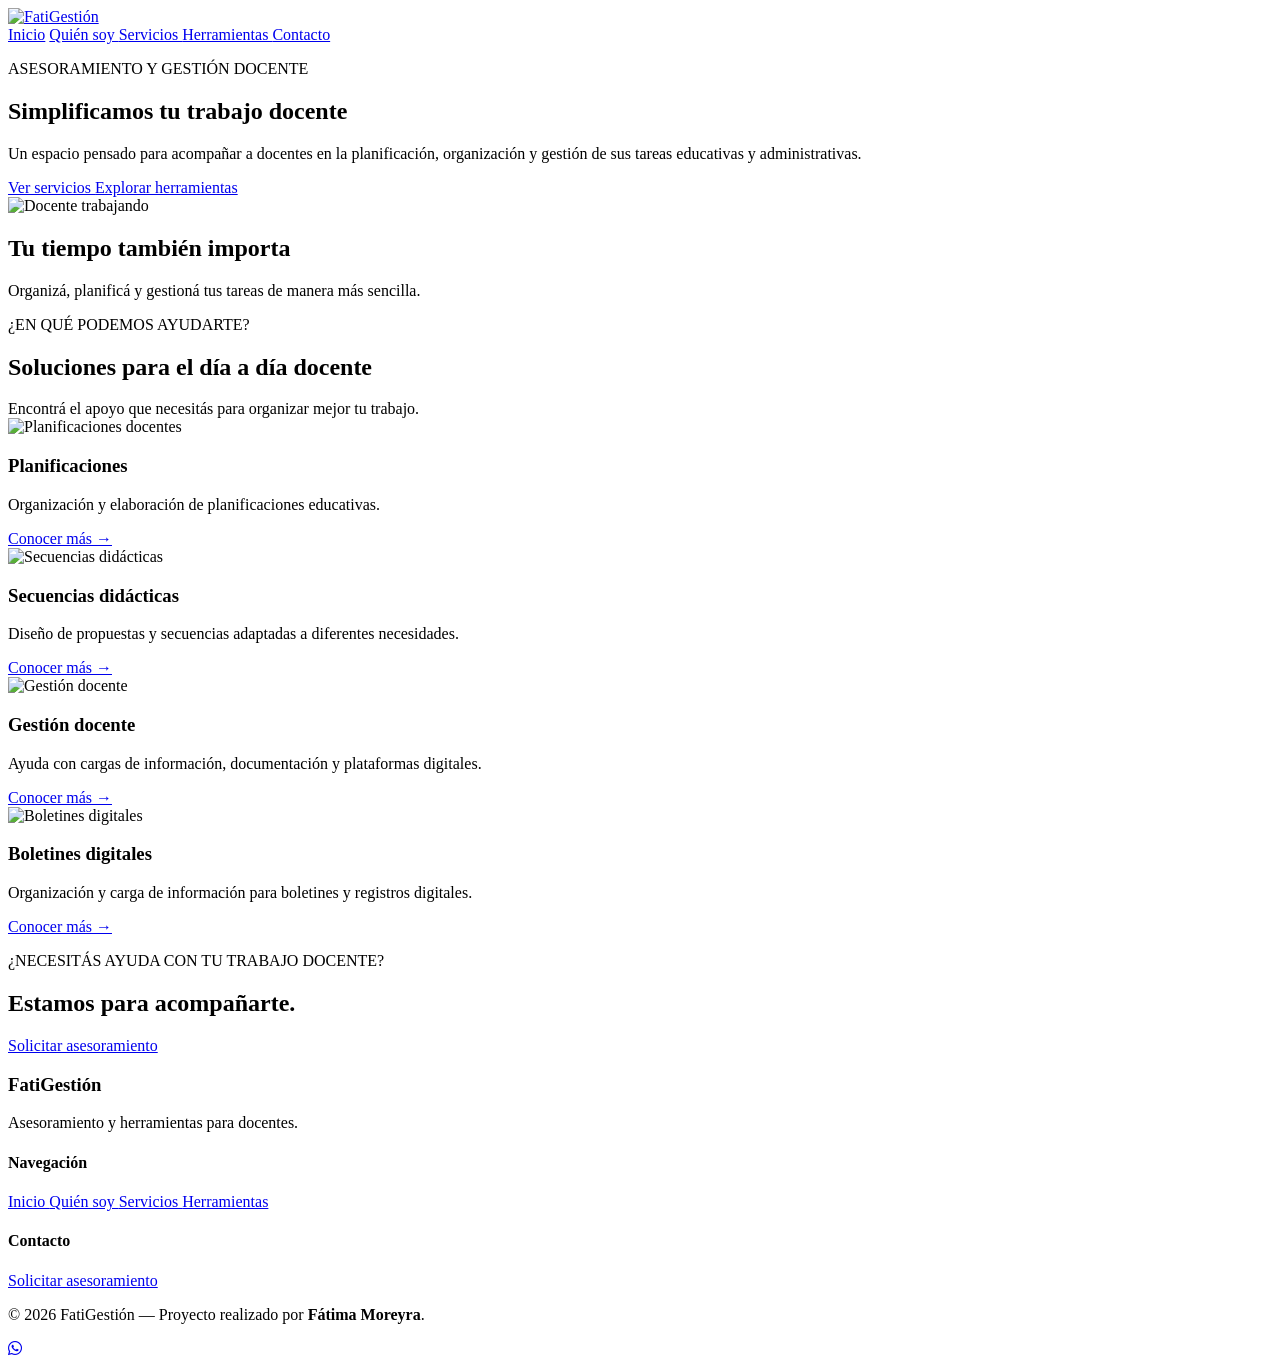
==== index.html @ 21bfbb88 "Update and rename Fatima Moreyra/index.html to index.html" ====
<!DOCTYPE html>
<html lang="es">

<head>
    <meta charset="UTF-8">
    <meta name="viewport" content="width=device-width, initial-scale=1.0">

    <title>FatiGestión | Asesoramiento para Docentes</title>

    <meta name="description"
        content="FatiGestión brinda asesoramiento y herramientas para facilitar la planificación y gestión del trabajo docente.">

    <link rel="stylesheet" href="vista/estilo/estilo.css">
    <link
    rel="stylesheet"
    href="https://cdnjs.cloudflare.com/ajax/libs/font-awesome/6.5.2/css/all.min.css"
>
</head>

<body>

    <!-- ==================== ENCABEZADO ==================== -->

    <header class="encabezado">

<div class="logo">
    <a href="index.html">
        <img src="VISTA/MULTIMEDIAL/logo.png" alt="FatiGestión">
    </a>
</div>

        <nav class="menu">

            <a href="index.html" class="activo">Inicio</a>

            <a href="VISTA/quien-soy.html">
                Quién soy
            </a>

            <a href="VISTA/servicios.html">
                Servicios
            </a>

            <a href="VISTA/herramientas.html">
                Herramientas
            </a>

            <a href="VISTA/contacto.html">
                Contacto
            </a>

        </nav>

    </header>


    <!-- ==================== CONTENIDO PRINCIPAL ==================== -->

    <main>

        <!-- PRESENTACIÓN -->

        <section class="hero">

            <div class="hero-contenido">

                <p class="subtitulo">
                    ASESORAMIENTO Y GESTIÓN DOCENTE
                </p>

                <h1>
                    Simplificamos tu trabajo
                    <span>docente</span>
                </h1>

                <p class="descripcion">
                    Un espacio pensado para acompañar a docentes
                    en la planificación, organización y gestión
                    de sus tareas educativas y administrativas.
                </p>

                <div class="hero-botones">

                    <a href="VISTA/servicios.html" class="boton principal">
                        Ver servicios
                    </a>

                    <a href="VISTA/herramientas.html" class="boton secundario">
                        Explorar herramientas
                    </a>

                </div>

            </div>


            <div class="hero-imagen">

    <div class="tarjeta-presentacion">

        <div class="imagen-presentacion">
            <img src="VISTA/MULTIMEDIAL/presentacion.png" alt="Docente trabajando">
        </div>

        <h2>
            Tu tiempo también importa
        </h2>

        <p>
            Organizá, planificá y gestioná
            tus tareas de manera más sencilla.
        </p>

    </div>


                </div>

            </div>

        </section>


       <!-- ==================== SERVICIOS DESTACADOS ==================== -->

<section class="servicios-inicio">

    <div class="titulo-seccion">

        <p>¿EN QUÉ PODEMOS AYUDARTE?</p>

        <h2>
            Soluciones para el día a día docente
        </h2>

        <span>
            Encontrá el apoyo que necesitás para
            organizar mejor tu trabajo.
        </span>

    </div>


    <div class="contenedor-tarjetas">


        <!-- ==================== TARJETA 1 ==================== -->

        <article class="tarjeta-servicio">

            <div class="imagen-servicio">
                <img src="vista/multimedial/planificaciones.png"
                     alt="Planificaciones docentes">
            </div>

            <h3>
                Planificaciones
            </h3>

            <p>
                Organización y elaboración de
                planificaciones educativas.
            </p>

            <a href="vista/servicios.html">
                Conocer más →
            </a>

        </article>


        <!-- ==================== TARJETA 2 ==================== -->

        <article class="tarjeta-servicio">

            <div class="imagen-servicio">
                <img src="vista/multimedial/secuencias.png"
                     alt="Secuencias didácticas">
            </div>

            <h3>
                Secuencias didácticas
            </h3>

            <p>
                Diseño de propuestas y secuencias
                adaptadas a diferentes necesidades.
            </p>

            <a href="vista/servicios.html">
                Conocer más →
            </a>

        </article>


        <!-- ==================== TARJETA 3 ==================== -->

        <article class="tarjeta-servicio">

            <div class="imagen-servicio">
                <img src="vista/multimedial/gestion docente.png"
                     alt="Gestión docente">
            </div>

            <h3>
                Gestión docente
            </h3>

            <p>
                Ayuda con cargas de información,
                documentación y plataformas digitales.
            </p>

            <a href="vista/servicios.html">
                Conocer más →
            </a>

        </article>


        <!-- ==================== TARJETA 4 ==================== -->

        <article class="tarjeta-servicio">

            <div class="imagen-servicio">
                <img src="vista/multimedial/boletines.png"
                     alt="Boletines digitales">
            </div>

            <h3>
                Boletines digitales
            </h3>

            <p>
                Organización y carga de información
                para boletines y registros digitales.
            </p>

            <a href="vista/servicios.html">
                Conocer más →
            </a>

        </article>


    </div>

</section>

        <!-- ==================== LLAMADO A LA ACCIÓN ==================== -->

        <section class="llamado">

            <div>

                <p>
                    ¿NECESITÁS AYUDA CON TU TRABAJO DOCENTE?
                </p>

                <h2>
                    Estamos para acompañarte.
                </h2>

                <a href="VISTA/contacto.html" class="boton blanco">
                    Solicitar asesoramiento
                </a>

            </div>

        </section>

    </main>


    <!-- ==================== PIE DE PÁGINA ==================== -->

    <footer class="pie">

        <div class="footer-contenido">

            <div>

                <h3>
                    <span>Fati</span>Gestión
                </h3>

                <p>
                    Asesoramiento y herramientas
                    para docentes.
                </p>

            </div>


            <div>

                <h4>
                    Navegación
                </h4>

                <a href="index.html">
                    Inicio
                </a>

                <a href="VISTA/quien-soy.html">
                    Quién soy
                </a>

                <a href="VISTA/servicios.html">
                    Servicios
                </a>

                <a href="VISTA/herramientas.html">
                    Herramientas
                </a>

            </div>


            <div>

                <h4>
                    Contacto
                </h4>

                <a href="VISTA/contacto.html">
                    Solicitar asesoramiento
                </a>

            </div>

        </div>


        <div class="copyright">

            <p>
                © 2026 FatiGestión — Proyecto realizado por
                <strong>Fátima Moreyra</strong>.
            </p>

        </div>

    </footer>


    <!-- ==================== JAVASCRIPT ==================== -->

<script src="javascript/script.js"></script>
    <!-- WHATSAPP FLOTANTE -->

<a
    href="https://wa.me/5491136309755"
    class="whatsapp-flotante"
    target="_blank"
    rel="noopener noreferrer"
    aria-label="Contactar por WhatsApp"
>
    <i class="fa-brands fa-whatsapp"></i>
</a>

</body>

</html>
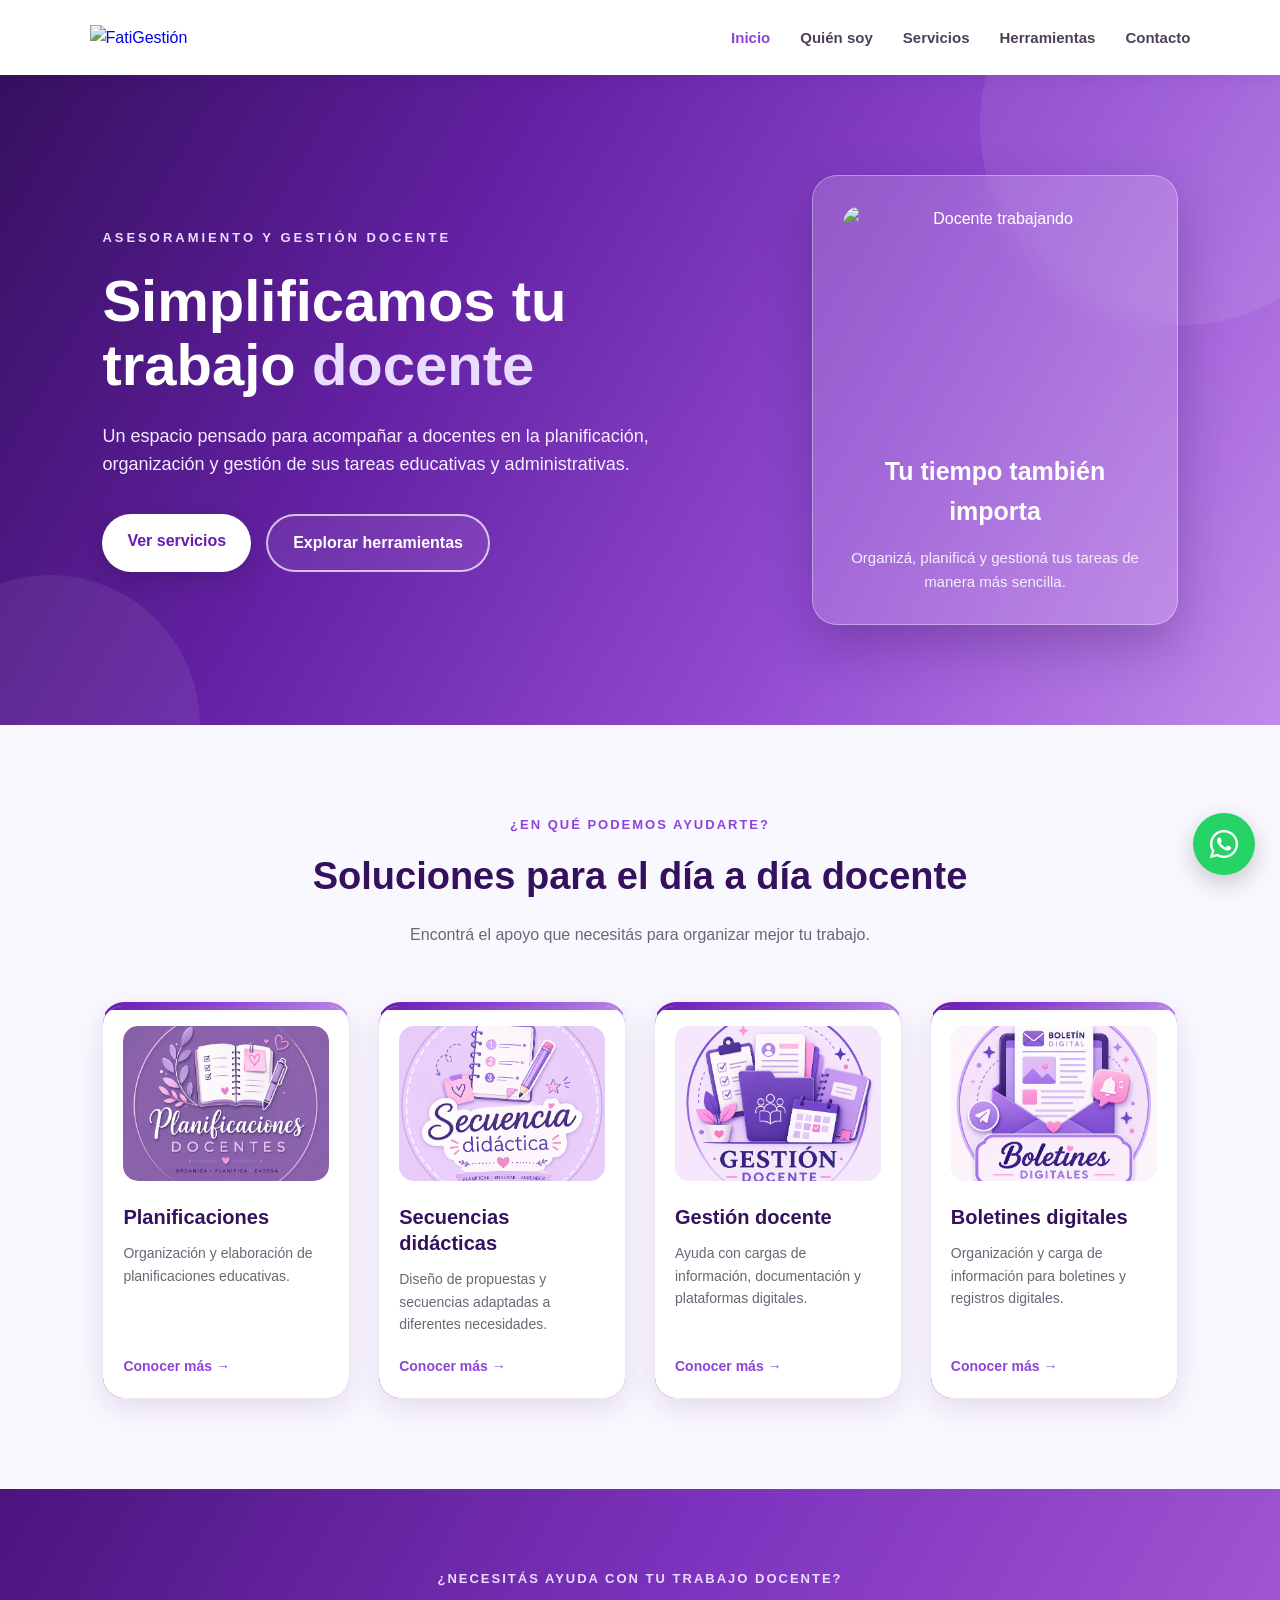
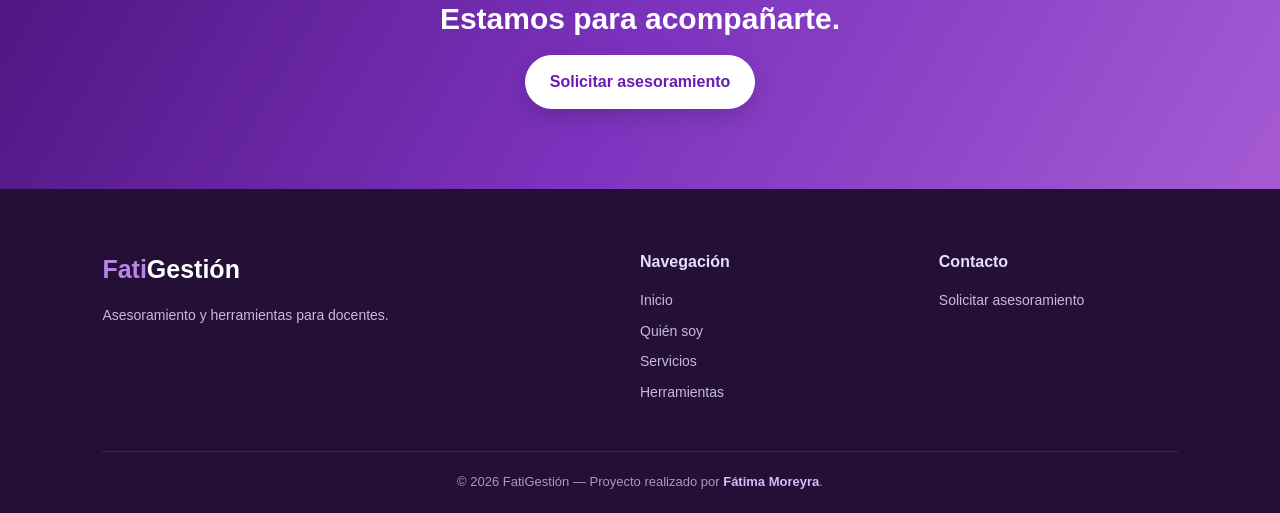
==== commit d8fb726e: "Add files via upload" ====
--- a/index.html
+++ b/index.html
@@ -363,4 +363,4 @@
 
 </body>
 
-</html>
+</html>
--- a/vista/estilo/estilo.css
+++ b/vista/estilo/estilo.css
@@ -0,0 +1,4319 @@
+/* =========================================================
+   FATIGESTIÓN
+   HOJA DE ESTILOS PRINCIPAL
+   ========================================================= */
+
+
+/* =========================================================
+   CONFIGURACIÓN GENERAL
+   ========================================================= */
+
+* {
+    margin: 0;
+    padding: 0;
+    box-sizing: border-box;
+}
+
+html {
+    scroll-behavior: smooth;
+}
+
+body {
+    font-family: Arial, Helvetica, sans-serif;
+    background-color: #faf8ff;
+    color: #2b2038;
+    line-height: 1.6;
+}
+
+
+/* =========================================================
+   COLORES
+   ========================================================= */
+
+:root {
+
+    --morado-oscuro: #35105f;
+    --morado: #6a1bb1;
+    --violeta: #8e44d9;
+    --lila: #b985e8;
+    --lila-claro: #eadcff;
+
+    --blanco: #ffffff;
+    --gris: #6d6475;
+    --fondo: #faf8ff;
+
+    --sombra: 0 10px 30px rgba(70, 25, 110, 0.15);
+
+}
+
+
+/* =========================================================
+   ENCABEZADO
+   ========================================================= */
+
+.encabezado {
+    width: 100%;
+    min-height: 75px;
+
+    display: flex;
+    align-items: center;
+    justify-content: space-between;
+
+    padding: 0 7%;
+
+    background-color: rgba(255, 255, 255, 0.96);
+
+    box-shadow: 0 2px 15px rgba(50, 20, 80, 0.08);
+
+    position: sticky;
+    top: 0;
+
+    z-index: 1000;
+}
+
+
+/* =========================================================
+   LOGO
+   ========================================================= */
+
+.logo a {
+    text-decoration: none;
+
+    display: flex;
+    align-items: center;
+}
+
+
+.logo img {
+    width: 150px;
+
+    height: auto;
+
+    display: block;
+}
+
+
+/* =========================================================
+   MENÚ
+   ========================================================= */
+
+.menu {
+    display: flex;
+
+    align-items: center;
+
+    gap: 30px;
+}
+
+
+.menu a {
+    text-decoration: none;
+
+    color: #4d4058;
+
+    font-size: 15px;
+
+    font-weight: 600;
+
+    transition: 0.3s;
+}
+
+
+.menu a:hover {
+    color: var(--violeta);
+}
+
+
+.menu a.activo {
+    color: var(--violeta);
+}
+
+
+/* =========================================================
+   HERO - PÁGINA PRINCIPAL
+   ========================================================= */
+
+.hero {
+    min-height: 650px;
+
+    padding: 80px 8%;
+
+    display: flex;
+
+    align-items: center;
+
+    justify-content: space-between;
+
+    gap: 60px;
+
+    background:
+        linear-gradient(
+            120deg,
+            #35105f,
+            #6320a2,
+            #914bd1,
+            #c18ae9
+        );
+
+    position: relative;
+
+    overflow: hidden;
+}
+
+
+/* Círculos decorativos */
+
+.hero::before {
+    content: "";
+
+    position: absolute;
+
+    width: 400px;
+    height: 400px;
+
+    border-radius: 50%;
+
+    background: rgba(255, 255, 255, 0.08);
+
+    top: -150px;
+    right: -100px;
+}
+
+
+.hero::after {
+    content: "";
+
+    position: absolute;
+
+    width: 300px;
+    height: 300px;
+
+    border-radius: 50%;
+
+    background: rgba(255, 255, 255, 0.07);
+
+    bottom: -150px;
+    left: -100px;
+}
+
+
+/* =========================================================
+   CONTENIDO DEL HERO
+   ========================================================= */
+
+.hero-contenido {
+    max-width: 650px;
+
+    color: white;
+
+    position: relative;
+
+    z-index: 2;
+}
+
+
+.subtitulo {
+    font-size: 13px;
+
+    letter-spacing: 3px;
+
+    font-weight: bold;
+
+    margin-bottom: 20px;
+
+    color: #eadcff;
+}
+
+
+.hero h1 {
+    font-size: 58px;
+
+    line-height: 1.1;
+
+    margin-bottom: 25px;
+}
+
+
+.hero h1 span {
+    color: #eadcff;
+}
+
+
+.descripcion {
+    font-size: 18px;
+
+    max-width: 570px;
+
+    color: #f5edff;
+
+    margin-bottom: 35px;
+}
+
+
+/* =========================================================
+   BOTONES
+   ========================================================= */
+
+.hero-botones {
+    display: flex;
+
+    gap: 15px;
+
+    flex-wrap: wrap;
+}
+
+
+.boton {
+    display: inline-block;
+
+    padding: 14px 25px;
+
+    border-radius: 30px;
+
+    text-decoration: none;
+
+    font-weight: bold;
+
+    transition: 0.3s;
+
+    cursor: pointer;
+}
+
+
+/* Botón principal */
+
+.boton.principal {
+    background-color: white;
+
+    color: var(--morado);
+
+    box-shadow: 0 8px 20px rgba(0, 0, 0, 0.15);
+}
+
+
+.boton.principal:hover {
+    transform: translateY(-3px);
+
+    box-shadow: 0 12px 25px rgba(0, 0, 0, 0.2);
+}
+
+
+/* Botón secundario */
+
+.boton.secundario {
+    border: 2px solid rgba(255, 255, 255, 0.7);
+
+    color: white;
+
+    background-color: rgba(255, 255, 255, 0.08);
+}
+
+
+.boton.secundario:hover {
+    background-color: white;
+
+    color: var(--morado);
+}
+
+
+/* =========================================================
+   TARJETA DEL HERO
+   ========================================================= */
+
+.hero-imagen {
+    position: relative;
+
+    z-index: 2;
+
+    width: 380px;
+
+    display: flex;
+
+    justify-content: center;
+}
+
+
+.tarjeta-presentacion {
+    width: 100%;
+
+    padding: 30px;
+
+    text-align: center;
+
+    background-color: rgba(255, 255, 255, 0.16);
+
+    border: 1px solid rgba(255, 255, 255, 0.35);
+
+    border-radius: 25px;
+
+    backdrop-filter: blur(12px);
+
+    box-shadow: 0 20px 50px rgba(30, 5, 60, 0.25);
+
+    color: white;
+
+    animation: flotar 4s ease-in-out infinite;
+}
+
+
+/* =========================================================
+   IMAGEN DE PRESENTACIÓN
+   ========================================================= */
+
+.imagen-presentacion {
+    width: 100%;
+
+    height: 220px;
+
+    overflow: hidden;
+
+    border-radius: 18px;
+
+    margin-bottom: 25px;
+}
+
+
+.imagen-presentacion img {
+    width: 100%;
+
+    height: 100%;
+
+    object-fit: cover;
+
+    display: block;
+}
+
+
+.tarjeta-presentacion h2 {
+    font-size: 25px;
+
+    margin-bottom: 15px;
+}
+
+
+.tarjeta-presentacion p {
+    color: #f5edff;
+
+    font-size: 15px;
+}
+
+
+/* Animación */
+
+@keyframes flotar {
+
+    0% {
+        transform: translateY(0);
+    }
+
+    50% {
+        transform: translateY(-12px);
+    }
+
+    100% {
+        transform: translateY(0);
+    }
+
+}
+
+
+/* =========================================================
+   SERVICIOS DESTACADOS - INICIO
+   ========================================================= */
+
+.servicios-inicio {
+    padding: 90px 8%;
+
+    background-color: var(--fondo);
+}
+
+
+/* =========================================================
+   TÍTULOS DE SECCIÓN
+   ========================================================= */
+
+.titulo-seccion {
+    text-align: center;
+
+    max-width: 700px;
+
+    margin: 0 auto 55px;
+}
+
+
+.titulo-seccion p {
+    color: var(--violeta);
+
+    font-size: 13px;
+
+    letter-spacing: 2px;
+
+    font-weight: bold;
+
+    margin-bottom: 10px;
+}
+
+
+.titulo-seccion h2 {
+    font-size: 38px;
+
+    color: var(--morado-oscuro);
+
+    margin-bottom: 15px;
+}
+
+
+.titulo-seccion span {
+    color: var(--gris);
+
+    font-size: 16px;
+}
+
+
+/* =========================================================
+   TARJETAS DEL INICIO
+   ========================================================= */
+
+.contenedor-tarjetas {
+    display: grid;
+
+    grid-template-columns: repeat(4, 1fr);
+
+    gap: 25px;
+
+    max-width: 1250px;
+
+    margin: auto;
+}
+
+
+.tarjeta-servicio {
+    background-color: white;
+
+    padding: 30px 25px;
+
+    border-radius: 20px;
+
+    box-shadow: var(--sombra);
+
+    border: 1px solid #eee7f7;
+
+    transition: 0.35s;
+
+    position: relative;
+
+    overflow: hidden;
+}
+
+
+.tarjeta-servicio::before {
+    content: "";
+
+    position: absolute;
+
+    top: 0;
+    left: 0;
+
+    width: 100%;
+    height: 4px;
+
+    background:
+        linear-gradient(
+            90deg,
+            var(--morado),
+            var(--lila)
+        );
+}
+
+
+.tarjeta-servicio:hover {
+    transform: translateY(-10px);
+
+    box-shadow:
+        0 20px 40px rgba(80, 30, 120, 0.18);
+}
+
+
+.icono {
+    width: 60px;
+    height: 60px;
+
+    display: flex;
+
+    align-items: center;
+    justify-content: center;
+
+    border-radius: 15px;
+
+    background-color: var(--lila-claro);
+
+    font-size: 28px;
+
+    margin-bottom: 20px;
+}
+
+
+.tarjeta-servicio h3 {
+    color: var(--morado-oscuro);
+
+    font-size: 20px;
+
+    margin-bottom: 12px;
+}
+
+
+.tarjeta-servicio p {
+    color: var(--gris);
+
+    font-size: 14px;
+
+    margin-bottom: 20px;
+}
+
+
+.tarjeta-servicio a {
+    color: var(--violeta);
+
+    text-decoration: none;
+
+    font-weight: bold;
+
+    font-size: 14px;
+
+    transition: 0.3s;
+}
+
+
+.tarjeta-servicio a:hover {
+    color: var(--morado-oscuro);
+
+    margin-left: 5px;
+}
+
+
+/* =========================================================
+   TÍTULO INTERNO DE PÁGINAS
+   ========================================================= */
+
+.titulo-pagina {
+    padding: 80px 8% 70px;
+
+    text-align: center;
+
+    background:
+        linear-gradient(
+            135deg,
+            #35105f,
+            #6a1bb1,
+            #a866d8
+        );
+
+    color: white;
+
+    position: relative;
+
+    overflow: hidden;
+}
+
+
+.titulo-pagina::before {
+    content: "";
+
+    position: absolute;
+
+    width: 300px;
+    height: 300px;
+
+    border-radius: 50%;
+
+    background: rgba(255, 255, 255, 0.08);
+
+    top: -150px;
+    right: -80px;
+}
+
+
+.titulo-pagina::after {
+    content: "";
+
+    position: absolute;
+
+    width: 220px;
+    height: 220px;
+
+    border-radius: 50%;
+
+    background: rgba(255, 255, 255, 0.06);
+
+    bottom: -130px;
+    left: -70px;
+}
+
+
+.titulo-pagina p {
+    position: relative;
+
+    z-index: 2;
+
+    color: #eadcff;
+
+    font-size: 13px;
+
+    letter-spacing: 3px;
+
+    font-weight: bold;
+
+    margin-bottom: 15px;
+}
+
+
+.titulo-pagina h1 {
+    position: relative;
+
+    z-index: 2;
+
+    font-size: 46px;
+
+    line-height: 1.2;
+
+    margin-bottom: 18px;
+}
+
+
+.titulo-pagina span {
+    position: relative;
+
+    z-index: 2;
+
+    display: block;
+
+    max-width: 700px;
+
+    margin: auto;
+
+    color: #f5edff;
+
+    font-size: 17px;
+}
+
+
+/* =========================================================
+   QUIÉN SOY
+   ========================================================= */
+
+.sobre-mi {
+    max-width: 1200px;
+
+    margin: auto;
+
+    padding: 90px 8%;
+
+    display: grid;
+
+    grid-template-columns: 0.9fr 1.3fr;
+
+    align-items: center;
+
+    gap: 80px;
+}
+
+
+.sobre-mi-imagen {
+    display: flex;
+
+    justify-content: center;
+}
+
+
+.marco-foto {
+    width: 360px;
+
+    height: 440px;
+
+    padding: 10px;
+
+    border-radius: 30px;
+
+    background:
+        linear-gradient(
+            135deg,
+            #6a1bb1,
+            #b985e8,
+            #eadcff
+        );
+
+    box-shadow:
+        0 20px 45px rgba(70, 25, 110, 0.22);
+
+    transform: rotate(-2deg);
+
+    transition: 0.4s;
+}
+
+
+.marco-foto:hover {
+    transform: rotate(0deg) translateY(-8px);
+
+    box-shadow:
+        0 25px 55px rgba(70, 25, 110, 0.28);
+}
+
+
+.marco-foto img {
+    width: 100%;
+
+    height: 100%;
+
+    object-fit: cover;
+
+    border-radius: 22px;
+
+    display: block;
+}
+
+
+.sobre-mi-contenido {
+    max-width: 650px;
+}
+
+
+.etiqueta {
+    color: var(--violeta);
+
+    font-size: 13px;
+
+    letter-spacing: 2px;
+
+    font-weight: bold;
+
+    margin-bottom: 10px;
+}
+
+
+.sobre-mi-contenido h2 {
+    color: var(--morado-oscuro);
+
+    font-size: 42px;
+
+    line-height: 1.2;
+
+    margin-bottom: 25px;
+}
+
+
+.sobre-mi-contenido h2 span {
+    color: var(--violeta);
+}
+
+
+.sobre-mi-contenido > p:not(.etiqueta) {
+    color: var(--gris);
+
+    font-size: 16px;
+
+    margin-bottom: 18px;
+}
+
+
+/* =========================================================
+   DATOS PERSONALES
+   ========================================================= */
+
+.datos-personales {
+    display: grid;
+
+    grid-template-columns: 1fr 1fr;
+
+    gap: 18px;
+
+    margin-top: 30px;
+}
+
+
+.dato {
+    display: flex;
+
+    align-items: flex-start;
+
+    gap: 15px;
+
+    padding: 20px;
+
+    background-color: #faf8ff;
+
+    border: 1px solid #eee7f7;
+
+    border-radius: 16px;
+
+    transition: 0.3s;
+}
+
+
+.dato:hover {
+    transform: translateY(-5px);
+
+    box-shadow:
+        0 12px 25px rgba(70, 25, 110, 0.12);
+}
+
+
+.dato > strong {
+    width: 45px;
+
+    height: 45px;
+
+    min-width: 45px;
+
+    display: flex;
+
+    align-items: center;
+
+    justify-content: center;
+
+    border-radius: 12px;
+
+    background-color: var(--lila-claro);
+
+    font-size: 21px;
+}
+
+
+.dato h3 {
+    color: var(--morado-oscuro);
+
+    font-size: 16px;
+
+    margin-bottom: 5px;
+}
+
+
+.dato p {
+    color: var(--gris);
+
+    font-size: 13px;
+}
+
+
+/* =========================================================
+   PROPÓSITO
+   ========================================================= */
+
+.proposito {
+    padding: 90px 8%;
+
+    background:
+        linear-gradient(
+            120deg,
+            #4b147d,
+            #7c32bd,
+            #a65bd4
+        );
+
+    color: white;
+
+    text-align: center;
+
+    position: relative;
+
+    overflow: hidden;
+}
+
+
+.proposito::before {
+    content: "";
+
+    position: absolute;
+
+    width: 350px;
+    height: 350px;
+
+    border-radius: 50%;
+
+    background: rgba(255, 255, 255, 0.06);
+
+    top: -180px;
+    right: -80px;
+}
+
+
+.proposito-contenido {
+    max-width: 800px;
+
+    margin: auto;
+
+    position: relative;
+
+    z-index: 2;
+}
+
+
+.proposito-contenido > p {
+    color: #eadcff;
+
+    font-size: 13px;
+
+    letter-spacing: 3px;
+
+    font-weight: bold;
+
+    margin-bottom: 15px;
+}
+
+
+.proposito-contenido h2 {
+    font-size: 40px;
+
+    line-height: 1.2;
+
+    margin-bottom: 20px;
+}
+
+
+.proposito-contenido span {
+    display: block;
+
+    color: #f5edff;
+
+    font-size: 17px;
+
+    line-height: 1.8;
+}
+
+
+/* =========================================================
+   VALORES
+   ========================================================= */
+
+.valores {
+    padding: 90px 8%;
+
+    background-color: var(--fondo);
+}
+
+
+.valores-contenedor {
+    max-width: 1200px;
+
+    margin: auto;
+
+    display: grid;
+
+    grid-template-columns: repeat(4, 1fr);
+
+    gap: 25px;
+}
+
+
+.valor {
+    background-color: white;
+
+    padding: 30px 25px;
+
+    border-radius: 20px;
+
+    text-align: center;
+
+    border: 1px solid #eee7f7;
+
+    box-shadow: var(--sombra);
+
+    transition: 0.35s;
+}
+
+
+.valor:hover {
+    transform: translateY(-10px);
+
+    box-shadow:
+        0 20px 40px rgba(80, 30, 120, 0.18);
+}
+
+
+.valor-icono {
+    width: 65px;
+    height: 65px;
+
+    margin: 0 auto 20px;
+
+    display: flex;
+
+    align-items: center;
+    justify-content: center;
+
+    border-radius: 18px;
+
+    background-color: var(--lila-claro);
+
+    font-size: 29px;
+}
+
+
+.valor h3 {
+    color: var(--morado-oscuro);
+
+    font-size: 20px;
+
+    margin-bottom: 12px;
+}
+
+
+.valor p {
+    color: var(--gris);
+
+    font-size: 14px;
+}
+
+
+/* =========================================================
+   SERVICIOS
+   ========================================================= */
+
+.servicios-completos {
+    padding: 90px 8%;
+
+    background-color: var(--fondo);
+}
+
+
+.servicios-grid {
+    max-width: 1200px;
+
+    margin: auto;
+
+    display: grid;
+
+    grid-template-columns: repeat(2, 1fr);
+
+    gap: 30px;
+}
+
+
+/* =========================================================
+   TARJETAS GRANDES DE SERVICIOS
+   ========================================================= */
+
+.servicio-grande {
+    background-color: white;
+
+    padding: 25px;
+
+    border-radius: 22px;
+
+    border: 1px solid #eee7f7;
+
+    box-shadow: var(--sombra);
+
+    position: relative;
+
+    overflow: hidden;
+
+    transition: 0.35s;
+}
+
+
+.servicio-grande::before {
+    content: "";
+
+    position: absolute;
+
+    top: 0;
+    left: 0;
+
+    width: 100%;
+    height: 5px;
+
+    background:
+        linear-gradient(
+            90deg,
+            var(--morado),
+            var(--lila)
+        );
+}
+
+
+.servicio-grande:hover {
+    transform: translateY(-8px);
+
+    box-shadow:
+        0 20px 40px rgba(80, 30, 120, 0.18);
+}
+
+
+/* =========================================================
+   FOTOS DE LAS TARJETAS DE SERVICIOS
+   ========================================================= */
+
+.servicio-imagen {
+    width: 100%;
+    height: 180px;
+
+    overflow: hidden;
+
+    border-radius: 14px;
+
+    margin-bottom: 20px;
+
+    background-color: #eadcff;
+
+    display: flex;
+    align-items: center;
+    justify-content: center;
+}
+
+
+.servicio-imagen img {
+    width: 100%;
+    height: 100%;
+
+    /*
+       CONTAIN = muestra la foto COMPLETA
+       sin cortarla ni deformarla
+    */
+    object-fit: contain;
+
+    object-position: center;
+
+    display: block;
+
+    border-radius: 14px;
+
+    transition: transform 0.4s ease;
+}
+
+
+
+/* =========================================================
+   CELULAR
+   ========================================================= */
+
+@media (max-width: 700px) {
+
+    .servicio-imagen {
+        height: 170px;
+    }
+
+}
+/* Efecto suave al pasar el mouse */
+
+.servicio-grande:hover .servicio-imagen img {
+    transform: scale(1.02);
+}
+
+
+/* =========================================================
+   ICONO DEL SERVICIO
+   ========================================================= */
+
+.servicio-icono {
+    width: 65px;
+    height: 65px;
+
+    display: flex;
+
+    align-items: center;
+    justify-content: center;
+
+    background-color: var(--lila-claro);
+
+    border-radius: 17px;
+
+    font-size: 30px;
+
+    margin-bottom: 20px;
+}
+
+
+.servicio-grande h3 {
+    color: var(--morado-oscuro);
+
+    font-size: 24px;
+
+    margin-bottom: 12px;
+}
+
+
+.servicio-grande > p {
+    color: var(--gris);
+
+    font-size: 15px;
+
+    line-height: 1.7;
+
+    margin-bottom: 20px;
+}
+
+
+/* =========================================================
+   LISTA DE SERVICIOS
+   ========================================================= */
+
+.servicio-grande ul {
+    list-style: none;
+
+    padding: 0;
+
+    margin: 0;
+}
+
+
+.servicio-grande li {
+    color: #51465a;
+
+    font-size: 14px;
+
+    margin-bottom: 10px;
+
+    padding-left: 25px;
+
+    position: relative;
+}
+
+
+.servicio-grande li::before {
+    content: "✓";
+
+    position: absolute;
+
+    left: 0;
+
+    color: var(--violeta);
+
+    font-weight: bold;
+}
+
+
+/* =========================================================
+   GESTIÓN ADMINISTRATIVA
+   ========================================================= */
+
+.gestion-docente {
+    padding: 90px 8%;
+
+    background-color: white;
+}
+
+
+.gestion-grid {
+    max-width: 1200px;
+
+    margin: auto;
+
+    display: grid;
+
+    grid-template-columns: repeat(3, 1fr);
+
+    gap: 25px;
+}
+
+
+/* =========================
+   TARJETAS
+   ========================= */
+
+.gestion-card {
+    background-color: #faf8ff;
+
+    border: 1px solid #eee7f7;
+
+    border-radius: 20px;
+
+    overflow: hidden;
+
+    transition: 0.35s;
+
+    position: relative;
+}
+
+
+.gestion-card:hover {
+    transform: translateY(-8px);
+
+    background-color: white;
+
+    box-shadow:
+        0 15px 35px rgba(80, 30, 120, 0.14);
+}
+
+
+/* =========================
+   FOTOS
+   ========================= */
+
+.gestion-imagen {
+    width: 100%;
+
+    height: 130px;
+
+    overflow: hidden;
+
+    background-color: #eadcff;
+
+    display: flex;
+
+    align-items: center;
+
+    justify-content: center;
+}
+
+
+.gestion-imagen img {
+    width: 100%;
+
+    height: 100%;
+
+    object-fit: contain;
+
+    object-position: center;
+
+    display: block;
+
+    transition: transform 0.4s ease;
+}
+
+
+.gestion-card:hover .gestion-imagen img {
+    transform: scale(1.03);
+}
+
+
+/* =========================
+   TEXTO
+   ========================= */
+
+.gestion-card h3 {
+    color: var(--morado-oscuro);
+
+    font-size: 19px;
+
+    margin: 22px 25px 10px;
+}
+
+
+.gestion-card p {
+    color: var(--gris);
+
+    font-size: 14px;
+
+    line-height: 1.7;
+
+    margin: 0 25px 25px;
+}
+
+/* =========================================================
+   PÁGINA: HERRAMIENTAS
+   ========================================================= */
+
+.herramientas {
+    padding: 75px 6%;
+    background-color: var(--fondo);
+}
+
+.herramientas-grid {
+    width: 100%;
+    max-width: 1050px;
+    margin: 35px auto 0;
+    display: grid;
+    grid-template-columns: repeat(2, minmax(0, 1fr));
+    gap: 22px;
+    align-items: start;
+}
+
+/* =========================================================
+   TARJETAS
+   ========================================================= */
+
+.herramienta-card {
+    width: 100%;
+    min-width: 0;
+    background-color: white;
+    padding: 18px;
+    border-radius: 18px;
+    border: 1px solid #eee7f7;
+    box-shadow: var(--sombra);
+    position: relative;
+    overflow: hidden;
+    transition: 0.3s;
+    box-sizing: border-box;
+}
+
+.herramienta-card::before {
+    content: "";
+    position: absolute;
+    top: 0;
+    left: 0;
+    width: 100%;
+    height: 4px;
+    background: linear-gradient(
+        90deg,
+        var(--morado),
+        var(--violeta),
+        var(--lila)
+    );
+}
+
+.herramienta-card:hover {
+    transform: translateY(-5px);
+    box-shadow: 0 16px 32px rgba(80, 30, 120, 0.15);
+}
+
+/* =========================================================
+   IMÁGENES DE LAS HERRAMIENTAS
+   ========================================================= */
+
+.herramienta-imagen {
+    width: 100%;
+    height: 95px;
+    overflow: hidden;
+    border-radius: 13px;
+    margin-bottom: 15px;
+    background-color: #f1e6fb;
+}
+
+.herramienta-imagen img {
+    width: 100%;
+    height: 100%;
+    display: block;
+    object-fit: contain;
+    object-position: center;
+    border-radius: 13px;
+}
+
+/* =========================================================
+   ICONO ANTIGUO - SE MANTIENE POR COMPATIBILIDAD
+   ========================================================= */
+
+.herramienta-icono {
+    width: 55px;
+    height: 55px;
+    display: flex;
+    align-items: center;
+    justify-content: center;
+    background-color: var(--lila-claro);
+    border-radius: 14px;
+    font-size: 26px;
+    margin-bottom: 15px;
+}
+
+/* =========================================================
+   TÍTULO Y DESCRIPCIÓN
+   ========================================================= */
+
+.herramienta-card h3 {
+    color: var(--morado-oscuro);
+    font-size: 19px;
+    line-height: 1.3;
+    margin-bottom: 8px;
+}
+
+.herramienta-card > p {
+    color: var(--gris);
+    font-size: 13px;
+    line-height: 1.55;
+    margin-bottom: 15px;
+}
+
+/* =========================================================
+   ZONA INTERACTIVA
+   ========================================================= */
+
+.herramienta-funcion {
+    padding: 14px;
+    background-color: #faf8ff;
+    border-radius: 13px;
+    border: 1px solid #eee7f7;
+    box-sizing: border-box;
+}
+
+/* =========================================================
+   INPUTS
+   ========================================================= */
+
+.herramienta-funcion input[type="text"],
+.herramienta-funcion input[type="number"] {
+    width: 100%;
+    padding: 10px 12px;
+    margin-bottom: 9px;
+    border: 1px solid #ddd2e9;
+    border-radius: 9px;
+    background-color: white;
+    color: #3d3147;
+    font-size: 13px;
+    outline: none;
+    transition: 0.3s;
+    box-sizing: border-box;
+}
+
+.herramienta-funcion input:focus {
+    border-color: var(--violeta);
+    box-shadow: 0 0 0 3px rgba(142, 68, 217, 0.10);
+}
+
+/* =========================================================
+   BOTONES
+   ========================================================= */
+
+.herramienta-funcion button {
+    width: 100%;
+    padding: 10px 14px;
+    border: none;
+    border-radius: 9px;
+    background: linear-gradient(
+        135deg,
+        var(--morado),
+        var(--violeta)
+    );
+    color: white;
+    font-size: 13px;
+    font-weight: bold;
+    cursor: pointer;
+    transition: 0.3s;
+}
+
+.herramienta-funcion button:hover {
+    transform: translateY(-2px);
+    box-shadow: 0 7px 16px rgba(80, 30, 120, 0.18);
+}
+
+/* =========================================================
+   LISTA DE TAREAS
+   ========================================================= */
+
+#listaTareas {
+    list-style: none;
+    padding: 0;
+    margin-top: 12px;
+}
+
+#listaTareas li {
+    display: flex;
+    align-items: center;
+    justify-content: space-between;
+    gap: 8px;
+    padding: 9px 10px;
+    margin-bottom: 7px;
+    background-color: white;
+    border: 1px solid #eee7f7;
+    border-radius: 9px;
+    color: #51465a;
+    font-size: 13px;
+}
+
+#listaTareas li button {
+    width: auto;
+    padding: 5px 8px;
+    background: #eee0fa;
+    color: var(--morado);
+    font-size: 11px;
+}
+
+#listaTareas li button:hover {
+    background: var(--lila-claro);
+    box-shadow: none;
+    transform: none;
+}
+
+/* =========================================================
+   RESULTADO DE LA CALCULADORA
+   ========================================================= */
+
+.resultado-herramienta {
+    margin-top: 10px;
+    padding: 10px;
+    border-radius: 10px;
+    background-color: var(--lila-claro);
+    color: var(--morado-oscuro);
+    text-align: center;
+    font-size: 13px;
+    font-weight: bold;
+    min-height: 20px;
+}
+
+/* =========================================================
+   CHECKLIST
+   ========================================================= */
+
+.checklist {
+    display: flex;
+    flex-direction: column;
+    gap: 7px;
+    padding: 13px;
+    background-color: #faf8ff;
+    border-radius: 13px;
+    border: 1px solid #eee7f7;
+}
+
+.checklist label {
+    display: flex;
+    align-items: center;
+    gap: 9px;
+    color: #51465a;
+    font-size: 13px;
+    cursor: pointer;
+    padding: 7px;
+    border-radius: 8px;
+    transition: 0.3s;
+}
+
+.checklist label:hover {
+    background-color: #f1e8fb;
+}
+
+.checklist input {
+    width: 17px;
+    height: 17px;
+    accent-color: var(--violeta);
+    cursor: pointer;
+}
+
+/* =========================================================
+   CALENDARIO
+   ========================================================= */
+
+.calendario {
+    padding: 15px;
+    text-align: center;
+    background: linear-gradient(
+        135deg,
+        #faf8ff,
+        #f1e6fb
+    );
+    border-radius: 15px;
+    border: 1px solid #eee7f7;
+    box-sizing: border-box;
+}
+
+.calendario-navegacion {
+    display: flex;
+    align-items: center;
+    justify-content: space-between;
+    gap: 10px;
+    margin-bottom: 12px;
+}
+
+.calendario-navegacion h4 {
+    color: var(--morado-oscuro);
+    font-size: 17px;
+    margin: 0;
+}
+
+.calendario-navegacion button {
+    width: 32px;
+    height: 32px;
+    padding: 0;
+    border: none;
+    border-radius: 50%;
+    background-color: var(--lila-claro);
+    color: var(--morado);
+    font-size: 21px;
+    line-height: 1;
+    cursor: pointer;
+}
+
+.calendario-navegacion button:hover {
+    background-color: var(--violeta);
+    color: white;
+    transform: none;
+    box-shadow: none;
+}
+
+.dias-semana,
+.dias-calendario {
+    display: grid;
+    grid-template-columns: repeat(7, 1fr);
+    gap: 4px;
+    text-align: center;
+}
+
+.dias-semana {
+    margin-bottom: 6px;
+}
+
+.dias-semana span {
+    color: var(--morado);
+    font-size: 10px;
+    font-weight: bold;
+}
+
+.dias-calendario .dia {
+    min-width: 0;
+    aspect-ratio: 1;
+    display: flex;
+    align-items: center;
+    justify-content: center;
+    border-radius: 7px;
+    color: #51465a;
+    background-color: white;
+    font-size: 11px;
+    cursor: pointer;
+}
+
+.dias-calendario .dia:hover {
+    background-color: var(--lila-claro);
+    color: var(--morado);
+}
+
+.dias-calendario .dia-hoy {
+    background: linear-gradient(
+        135deg,
+        var(--morado),
+        var(--violeta)
+    );
+    color: white !important;
+    font-weight: bold;
+}
+
+.dias-calendario .dia-otro-mes {
+    color: #c6bacf;
+    opacity: 0.6;
+    cursor: default;
+}
+
+.dias-calendario .dia-evento {
+    position: relative;
+    font-weight: bold;
+}
+
+.dias-calendario .dia-evento::after {
+    content: "";
+    position: absolute;
+    bottom: 2px;
+    width: 4px;
+    height: 4px;
+    border-radius: 50%;
+    background-color: var(--violeta);
+}
+
+.fecha-hoy {
+    margin-top: 15px;
+    padding-top: 10px;
+    border-top: 1px solid #e5d9ed;
+    color: var(--gris);
+    font-size: 12px;
+    text-align: center;
+}
+
+.fecha-hoy strong {
+    color: var(--morado);
+    margin-left: 4px;
+}
+
+.informacion-fecha {
+    margin-top: 12px;
+    padding: 12px;
+    border-radius: 12px;
+    background-color: white;
+    border: 1px solid #e5d9ed;
+    text-align: center;
+}
+
+.informacion-fecha strong {
+    display: block;
+    color: var(--morado-oscuro);
+    font-size: 13px;
+    margin-bottom: 4px;
+}
+
+.informacion-fecha span {
+    display: block;
+    color: var(--gris);
+    font-size: 12px;
+    line-height: 1.4;
+}
+
+.referencias-calendario {
+    display: flex;
+    flex-wrap: wrap;
+    justify-content: center;
+    gap: 7px 10px;
+    margin-top: 12px;
+    padding-top: 10px;
+    border-top: 1px solid #e5d9ed;
+}
+
+.referencias-calendario span {
+    display: flex;
+    align-items: center;
+    gap: 4px;
+    color: var(--gris);
+    font-size: 9px;
+}
+
+.referencia {
+    width: 6px;
+    height: 6px;
+    border-radius: 50%;
+    display: inline-block;
+}
+
+.referencia.feriado { background-color: #8e44d9; }
+.referencia.patria { background-color: #6a1bb1; }
+.referencia.educativa { background-color: #b985e8; }
+.referencia.docente { background-color: #9b59d0; }
+.referencia.escolar { background-color: #c18ae9; }
+
+/* =========================================================
+   GUÍA PARA PLANIFICAR
+   ========================================================= */
+
+.guia-lista {
+    display: flex;
+    flex-direction: column;
+    gap: 7px;
+}
+
+.guia-lista div {
+    display: flex;
+    align-items: center;
+    gap: 9px;
+    padding: 9px 10px;
+    background-color: #faf8ff;
+    border-radius: 9px;
+    color: #51465a;
+    font-size: 13px;
+}
+
+.guia-lista strong {
+    width: 27px;
+    height: 27px;
+    min-width: 27px;
+    display: flex;
+    align-items: center;
+    justify-content: center;
+    border-radius: 50%;
+    background-color: var(--lila-claro);
+    color: var(--morado);
+    font-size: 11px;
+}
+
+/* =========================================================
+   RECURSOS DOCENTES
+   ========================================================= */
+
+.recursos-lista {
+    display: flex;
+    flex-direction: column;
+    gap: 7px;
+}
+
+.recursos-lista div {
+    padding: 9px 11px;
+    background-color: #faf8ff;
+    border: 1px solid #eee7f7;
+    border-radius: 9px;
+    color: #51465a;
+    font-size: 13px;
+}
+
+.recursos-lista div:hover {
+    transform: translateX(3px);
+    background-color: #f1e8fb;
+    color: var(--morado);
+}
+
+/* =========================================================
+   CONSEJO - HERRAMIENTAS
+   ========================================================= */
+
+.consejo-herramientas {
+    padding: 30px 4%;
+    text-align: center;
+
+    background:
+        linear-gradient(
+            135deg,
+            #35105f,
+            #6a1bb1,
+            #a866d8
+        );
+
+    color: white;
+    position: relative;
+    overflow: hidden;
+
+    min-height: 0;
+    height: auto;
+}
+
+
+.consejo-herramientas > div {
+    max-width: 560px;
+    margin: auto;
+}
+
+
+.consejo-herramientas p {
+    color: #eadcff;
+    font-size: 10px;
+    letter-spacing: 2px;
+    font-weight: bold;
+    margin-bottom: 8px;
+}
+
+
+.consejo-herramientas h2 {
+    font-size: 24px;
+    line-height: 1.2;
+    margin-bottom: 10px;
+}
+
+
+.consejo-herramientas span {
+    display: block;
+    color: #f5edff;
+    font-size: 13px;
+    line-height: 1.45;
+}
+
+
+.consejo-herramientas a {
+    display: inline-block;
+    margin-top: 14px;
+    padding: 9px 20px;
+
+    background: white;
+    color: #6a1bb1;
+
+    border-radius: 30px;
+
+    font-size: 12px;
+    font-weight: bold;
+    text-decoration: none;
+
+    transition: 0.3s;
+}
+
+
+.consejo-herramientas a:hover {
+    transform: translateY(-2px);
+    box-shadow: 0 7px 18px rgba(0, 0, 0, 0.15);
+}
+
+
+/* =========================================================
+   RESPONSIVE - TABLET
+   ========================================================= */
+
+@media (max-width: 1000px) {
+
+    .herramientas-grid {
+        grid-template-columns: repeat(2, minmax(0, 1fr));
+        gap: 18px;
+    }
+
+}
+
+/* =========================================================
+   RESPONSIVE - CELULAR
+   ========================================================= */
+
+@media (max-width: 700px) {
+
+    .herramientas {
+        padding: 60px 5%;
+    }
+
+    .herramientas-grid {
+        grid-template-columns: 1fr;
+        gap: 16px;
+        margin-top: 25px;
+    }
+
+    .herramienta-card {
+        padding: 15px;
+        border-radius: 16px;
+    }
+
+    .herramienta-imagen {
+        height: 95px;
+        border-radius: 12px;
+    }
+
+    .herramienta-imagen img {
+        border-radius: 12px;
+    }
+
+    .herramienta-card h3 {
+        font-size: 18px;
+    }
+
+    .herramienta-card > p {
+        font-size: 13px;
+    }
+
+    .herramienta-funcion {
+        padding: 12px;
+    }
+
+    .checklist {
+        padding: 12px;
+    }
+
+    .calendario {
+        padding: 12px;
+    }
+
+    .calendario-navegacion h4 {
+        font-size: 15px;
+    }
+
+    .dias-semana span {
+        font-size: 9px;
+    }
+
+    .dias-calendario .dia {
+        font-size: 10px;
+    }
+
+    .referencias-calendario span {
+        font-size: 8px;
+    }
+
+    .consejo-herramientas {
+        padding: 28px 5%;
+    }
+
+    .consejo-herramientas h2 {
+        font-size: 22px;
+    }
+
+    .consejo-herramientas span {
+        font-size: 13px;
+    }
+
+    .consejo-herramientas a {
+        margin-top: 12px;
+        padding: 9px 18px;
+        font-size: 12px;
+    }
+
+}
+
+/* =========================================================
+   CELULAR PEQUEÑO
+   ========================================================= */
+
+@media (max-width: 400px) {
+
+    .herramientas {
+        padding: 50px 4%;
+    }
+
+    .herramientas-grid {
+        gap: 14px;
+    }
+
+    .herramienta-card {
+        padding: 13px;
+    }
+
+    .herramienta-imagen {
+        height: 120px;
+    }
+
+    .calendario {
+        padding: 10px;
+    }
+
+}
+
+
+/* =========================================================
+   PÁGINA: CONTACTO
+   ========================================================= */
+
+
+/* =========================
+   SECCIÓN CONTACTO
+   ========================= */
+
+.contacto {
+    padding: 90px 8%;
+
+    background-color: var(--fondo);
+}
+
+
+.contacto-contenedor {
+    max-width: 1150px;
+
+    margin: auto;
+
+    display: grid;
+
+    grid-template-columns: 0.9fr 1.1fr;
+
+    gap: 70px;
+
+    align-items: start;
+}
+
+
+/* =========================================================
+   INFORMACIÓN DE CONTACTO
+   ========================================================= */
+
+.contacto-info {
+    padding-top: 10px;
+}
+
+
+.contacto-info .etiqueta {
+    margin-bottom: 12px;
+}
+
+
+.contacto-info h2 {
+    color: var(--morado-oscuro);
+
+    font-size: 42px;
+
+    line-height: 1.2;
+
+    margin-bottom: 22px;
+}
+
+
+.contacto-info > p:not(.etiqueta) {
+    color: var(--gris);
+
+    font-size: 15px;
+
+    line-height: 1.8;
+
+    margin-bottom: 18px;
+}
+
+
+/* =========================================================
+   DATOS DE CONTACTO
+   ========================================================= */
+
+.contacto-dato {
+    display: flex;
+
+    align-items: flex-start;
+
+    gap: 16px;
+
+    margin-top: 25px;
+
+    padding: 18px;
+
+    background-color: white;
+
+    border: 1px solid #eee7f7;
+
+    border-radius: 16px;
+
+    transition: 0.3s;
+}
+
+
+.contacto-dato:hover {
+    transform: translateX(5px);
+
+    box-shadow:
+        0 10px 25px rgba(70, 25, 110, 0.12);
+}
+
+
+.contacto-icono {
+    width: 50px;
+    height: 50px;
+
+    min-width: 50px;
+
+    display: flex;
+
+    align-items: center;
+    justify-content: center;
+
+    border-radius: 13px;
+
+    background-color: var(--lila-claro);
+
+    font-size: 23px;
+}
+
+
+.contacto-dato h3 {
+    color: var(--morado-oscuro);
+
+    font-size: 16px;
+
+    margin-bottom: 5px;
+}
+
+
+.contacto-dato p {
+    color: var(--gris);
+
+    font-size: 14px;
+
+    line-height: 1.5;
+}
+
+
+/* =========================================================
+   FORMULARIO
+   ========================================================= */
+
+.contacto-formulario {
+    background-color: white;
+
+    padding: 40px;
+
+    border-radius: 25px;
+
+    border: 1px solid #eee7f7;
+
+    box-shadow: var(--sombra);
+
+    position: relative;
+
+    overflow: hidden;
+}
+
+
+/* Línea decorativa */
+
+.contacto-formulario::before {
+    content: "";
+
+    position: absolute;
+
+    top: 0;
+    left: 0;
+
+    width: 100%;
+    height: 5px;
+
+    background:
+        linear-gradient(
+            90deg,
+            var(--morado),
+            var(--violeta),
+            var(--lila)
+        );
+}
+
+
+.contacto-formulario h2 {
+    color: var(--morado-oscuro);
+
+    font-size: 28px;
+
+    margin-bottom: 8px;
+}
+
+
+.contacto-formulario > p {
+    color: var(--gris);
+
+    font-size: 14px;
+
+    margin-bottom: 28px;
+}
+
+
+/* =========================================================
+   CAMPOS
+   ========================================================= */
+
+.campo {
+    margin-bottom: 20px;
+}
+
+
+.campo label {
+    display: block;
+
+    color: var(--morado-oscuro);
+
+    font-size: 14px;
+
+    font-weight: bold;
+
+    margin-bottom: 8px;
+}
+
+
+.campo input,
+.campo select,
+.campo textarea {
+    width: 100%;
+
+    padding: 13px 15px;
+
+    border: 1px solid #ddd2e9;
+
+    border-radius: 11px;
+
+    background-color: #fcfaff;
+
+    color: #3d3147;
+
+    font-family: inherit;
+
+    font-size: 14px;
+
+    outline: none;
+
+    transition: 0.3s;
+}
+
+
+.campo input:focus,
+.campo select:focus,
+.campo textarea:focus {
+    border-color: var(--violeta);
+
+    background-color: white;
+
+    box-shadow:
+        0 0 0 3px rgba(142, 68, 217, 0.12);
+}
+
+
+.campo textarea {
+    resize: vertical;
+
+    min-height: 140px;
+}
+
+
+/* =========================================================
+   BOTÓN ENVIAR
+   ========================================================= */
+
+.boton-enviar {
+    width: 100%;
+
+    padding: 15px 20px;
+
+    border: none;
+
+    border-radius: 30px;
+
+    background:
+        linear-gradient(
+            135deg,
+            var(--morado),
+            var(--violeta)
+        );
+
+    color: white;
+
+    font-family: inherit;
+
+    font-size: 15px;
+
+    font-weight: bold;
+
+    cursor: pointer;
+
+    transition: 0.3s;
+}
+
+
+.boton-enviar:hover {
+    transform: translateY(-3px);
+
+    box-shadow:
+        0 10px 25px rgba(80, 30, 120, 0.25);
+}
+
+
+/* =========================================================
+   MENSAJE DEL FORMULARIO
+   ========================================================= */
+
+.mensaje-formulario {
+    margin-top: 18px;
+
+    padding: 12px 15px;
+
+    border-radius: 10px;
+
+    text-align: center;
+
+    font-size: 14px;
+
+    font-weight: bold;
+
+    color: var(--morado-oscuro);
+
+    background-color: var(--lila-claro);
+
+    display: none;
+}
+
+
+/* =========================================================
+   SECCIÓN FINAL DE CONTACTO
+   ========================================================= */
+
+.contacto-final {
+    padding: 80px 8%;
+
+    text-align: center;
+
+    background:
+        linear-gradient(
+            120deg,
+            #4b147d,
+            #7c32bd,
+            #a65bd4
+        );
+
+    color: white;
+
+    position: relative;
+
+    overflow: hidden;
+}
+
+
+.contacto-final::before {
+    content: "";
+
+    position: absolute;
+
+    width: 300px;
+    height: 300px;
+
+    border-radius: 50%;
+
+    background: rgba(255, 255, 255, 0.06);
+
+    top: -160px;
+
+    right: -80px;
+}
+
+
+.contacto-final > div {
+    max-width: 750px;
+
+    margin: auto;
+
+    position: relative;
+
+    z-index: 2;
+}
+
+
+.contacto-final p {
+    color: #eadcff;
+
+    font-size: 13px;
+
+    letter-spacing: 3px;
+
+    font-weight: bold;
+
+    margin-bottom: 15px;
+}
+
+
+.contacto-final h2 {
+    font-size: 38px;
+
+    line-height: 1.2;
+
+    margin-bottom: 20px;
+}
+
+
+.contacto-final span {
+    display: block;
+
+    color: #f5edff;
+
+    font-size: 17px;
+
+    line-height: 1.8;
+}
+
+
+/* =========================================================
+   RESPONSIVE - TABLET
+   ========================================================= */
+
+@media (max-width: 1000px) {
+
+    .contacto-contenedor {
+        grid-template-columns: 1fr;
+
+        gap: 50px;
+
+        max-width: 750px;
+    }
+
+
+    .contacto-info {
+        text-align: center;
+    }
+
+
+    .contacto-info h2 {
+        font-size: 38px;
+    }
+
+
+    .contacto-dato {
+        text-align: left;
+    }
+
+}
+
+
+/* =========================================================
+   RESPONSIVE - CELULAR
+   ========================================================= */
+
+@media (max-width: 700px) {
+
+    .contacto {
+        padding: 70px 5%;
+    }
+
+
+    .contacto-contenedor {
+        gap: 40px;
+    }
+
+
+    .contacto-info h2 {
+        font-size: 32px;
+    }
+
+
+    .contacto-formulario {
+        padding: 28px 22px;
+
+        border-radius: 20px;
+    }
+
+
+    .contacto-formulario h2 {
+        font-size: 24px;
+    }
+
+
+    .contacto-dato {
+        padding: 15px;
+    }
+
+
+    .contacto-final {
+        padding: 70px 5%;
+    }
+
+
+    .contacto-final h2 {
+        font-size: 30px;
+    }
+
+
+    .contacto-final span {
+        font-size: 15px;
+    }
+
+}
+
+/* =========================================================
+   WHATSAPP
+   ========================================================= */
+
+.whatsapp-flotante {
+    position: fixed;
+
+    right: 25px;
+    bottom: 25px;
+
+    width: 62px;
+    height: 62px;
+
+    display: flex;
+
+    align-items: center;
+    justify-content: center;
+
+    background-color: #25D366;
+
+    color: white;
+
+    border-radius: 50%;
+
+    text-decoration: none;
+
+    font-size: 32px;
+
+    box-shadow:
+        0 8px 25px rgba(0, 0, 0, 0.20);
+
+    z-index: 9999;
+
+    transition: all 0.3s ease;
+
+    animation: whatsappEntrada 0.8s ease;
+}
+
+.whatsapp-flotante:hover {
+    transform: scale(1.10);
+
+    box-shadow:
+        0 12px 30px rgba(37, 211, 102, 0.35);
+}
+
+@keyframes whatsappEntrada {
+
+    0% {
+        opacity: 0;
+        transform: scale(0.5);
+    }
+
+    100% {
+        opacity: 1;
+        transform: scale(1);
+    }
+
+}
+
+@media (max-width: 700px) {
+
+    .whatsapp-flotante {
+        width: 55px;
+        height: 55px;
+
+        right: 18px;
+        bottom: 18px;
+
+        font-size: 28px;
+    }
+
+}
+
+
+.whatsapp-contacto:hover .whatsapp-icono {
+    transform: scale(1.08);
+
+    box-shadow:
+        0 8px 18px rgba(37, 211, 102, 0.30);
+}
+
+
+.whatsapp-contacto:hover {
+    transform: translateX(5px);
+}
+
+
+/* =========================================================
+   PROCESO DE TRABAJO
+   ========================================================= */
+
+.proceso {
+    padding: 90px 8%;
+
+    background-color: var(--fondo);
+}
+
+
+.proceso-grid {
+    max-width: 1100px;
+
+    margin: auto;
+
+    display: grid;
+
+    grid-template-columns: repeat(4, 1fr);
+
+    gap: 25px;
+
+    position: relative;
+}
+
+
+/* Línea entre pasos */
+
+.proceso-grid::before {
+    content: "";
+
+    position: absolute;
+
+    top: 34px;
+
+    left: 10%;
+
+    width: 80%;
+
+    height: 2px;
+
+    background:
+        linear-gradient(
+            90deg,
+            var(--lila-claro),
+            var(--violeta),
+            var(--lila-claro)
+        );
+
+    z-index: 0;
+}
+
+
+.paso {
+    text-align: center;
+
+    position: relative;
+
+    z-index: 1;
+}
+
+
+.numero {
+    width: 68px;
+    height: 68px;
+
+    margin: 0 auto 22px;
+
+    display: flex;
+
+    align-items: center;
+    justify-content: center;
+
+    border-radius: 50%;
+
+    background:
+        linear-gradient(
+            135deg,
+            var(--morado),
+            var(--violeta)
+        );
+
+    color: white;
+
+    font-size: 17px;
+
+    font-weight: bold;
+
+    border: 6px solid var(--fondo);
+
+    box-shadow:
+        0 8px 20px rgba(80, 30, 120, 0.18);
+}
+
+
+.paso h3 {
+    color: var(--morado-oscuro);
+
+    font-size: 19px;
+
+    margin-bottom: 10px;
+}
+
+
+.paso p {
+    color: var(--gris);
+
+    font-size: 14px;
+
+    line-height: 1.6;
+}
+
+
+/* =========================================================
+   LLAMADO A LA ACCIÓN
+   ========================================================= */
+
+.llamado {
+    padding: 80px 8%;
+
+    text-align: center;
+
+    background:
+        linear-gradient(
+            120deg,
+            #4b147d,
+            #7c32bd,
+            #a65bd4
+        );
+
+    color: white;
+}
+
+
+.llamado p {
+    font-size: 13px;
+
+    letter-spacing: 2px;
+
+    color: #eadcff;
+
+    font-weight: bold;
+
+    margin-bottom: 12px;
+}
+
+
+.llamado h2 {
+    font-size: 38px;
+
+    margin-bottom: 30px;
+}
+
+
+.boton.blanco {
+    background-color: white;
+
+    color: var(--morado);
+
+    box-shadow: 0 8px 20px rgba(0, 0, 0, 0.15);
+}
+
+
+.boton.blanco:hover {
+    transform: translateY(-3px);
+}
+
+
+/* =========================================================
+   FOOTER
+   ========================================================= */
+
+.pie {
+    background-color: #241036;
+
+    color: white;
+
+    padding: 60px 8% 20px;
+}
+
+
+.footer-contenido {
+    display: grid;
+
+    grid-template-columns: 2fr 1fr 1fr;
+
+    gap: 60px;
+
+    max-width: 1200px;
+
+    margin: auto;
+
+    padding-bottom: 40px;
+}
+
+
+.footer-contenido h3 {
+    font-size: 25px;
+
+    margin-bottom: 15px;
+}
+
+
+.footer-contenido h3 span {
+    color: var(--lila);
+}
+
+
+.footer-contenido p {
+    color: #c8bad3;
+
+    font-size: 14px;
+}
+
+
+.footer-contenido h4 {
+    margin-bottom: 15px;
+
+    color: #eadcff;
+}
+
+
+.footer-contenido a {
+    display: block;
+
+    color: #c8bad3;
+
+    text-decoration: none;
+
+    font-size: 14px;
+
+    margin-bottom: 8px;
+
+    transition: 0.3s;
+}
+
+
+.footer-contenido a:hover {
+    color: white;
+
+    padding-left: 5px;
+}
+
+
+/* =========================================================
+   COPYRIGHT
+   ========================================================= */
+
+.copyright {
+    border-top: 1px solid rgba(255, 255, 255, 0.1);
+
+    text-align: center;
+
+    padding-top: 20px;
+
+    color: #a99ab5;
+
+    font-size: 13px;
+}
+
+
+.copyright strong {
+    color: #d9b8f5;
+}
+
+
+/* =========================================================
+   RESPONSIVE - TABLET
+   ========================================================= */
+
+@media (max-width: 1000px) {
+
+    .encabezado {
+        padding: 0 5%;
+    }
+
+
+    .menu {
+        gap: 15px;
+    }
+
+
+    /* Hero */
+
+    .hero {
+        padding: 70px 6%;
+
+        flex-direction: column;
+
+        text-align: center;
+    }
+
+
+    .hero-contenido {
+        max-width: 750px;
+    }
+
+
+    .descripcion {
+        margin-left: auto;
+        margin-right: auto;
+    }
+
+
+    .hero-botones {
+        justify-content: center;
+    }
+
+
+    .hero-imagen {
+        width: 420px;
+
+        max-width: 100%;
+    }
+
+
+    /* Inicio */
+
+    .contenedor-tarjetas {
+        grid-template-columns: repeat(2, 1fr);
+    }
+
+
+    /* Quién soy */
+
+    .sobre-mi {
+        grid-template-columns: 1fr;
+
+        text-align: center;
+
+        gap: 50px;
+    }
+
+
+    .sobre-mi-imagen {
+        order: 1;
+    }
+
+
+    .sobre-mi-contenido {
+        order: 2;
+
+        margin: auto;
+    }
+
+
+    .marco-foto {
+        width: 330px;
+
+        height: 400px;
+    }
+
+
+    .datos-personales {
+        text-align: left;
+    }
+
+
+    /* Valores */
+
+    .valores-contenedor {
+        grid-template-columns: repeat(2, 1fr);
+    }
+
+
+    /* Servicios */
+
+    .servicios-grid {
+        grid-template-columns: 1fr;
+    }
+
+
+    .gestion-grid {
+        grid-template-columns: repeat(2, 1fr);
+    }
+
+
+    .proceso-grid {
+        grid-template-columns: repeat(2, 1fr);
+
+        gap: 40px;
+    }
+
+
+    .proceso-grid::before {
+        display: none;
+    }
+
+}
+
+
+/* =========================================================
+   RESPONSIVE - CELULAR
+   ========================================================= */
+
+@media (max-width: 700px) {
+
+    /* Encabezado */
+
+    .encabezado {
+        flex-direction: column;
+
+        gap: 15px;
+
+        padding: 20px;
+    }
+
+
+    .menu {
+        flex-wrap: wrap;
+
+        justify-content: center;
+
+        gap: 15px;
+    }
+
+
+    /* Hero */
+
+    .hero {
+        padding: 60px 5%;
+    }
+
+
+    .hero h1 {
+        font-size: 40px;
+    }
+
+
+    .descripcion {
+        font-size: 16px;
+    }
+
+
+    .hero-imagen {
+        width: 100%;
+    }
+
+
+    .imagen-presentacion {
+        height: 200px;
+    }
+
+
+    /* Títulos */
+
+    .titulo-seccion h2 {
+        font-size: 30px;
+    }
+
+
+    .titulo-pagina {
+        padding: 60px 5%;
+    }
+
+
+    .titulo-pagina h1 {
+        font-size: 34px;
+    }
+
+
+    .titulo-pagina span {
+        font-size: 15px;
+    }
+
+
+    /* Inicio */
+
+    .contenedor-tarjetas {
+        grid-template-columns: 1fr;
+    }
+
+
+    .servicios-inicio {
+        padding: 70px 5%;
+    }
+
+
+    /* Quién soy */
+
+    .sobre-mi {
+        padding: 70px 5%;
+    }
+
+
+    .marco-foto {
+        width: 280px;
+
+        height: 350px;
+    }
+
+
+    .sobre-mi-contenido h2 {
+        font-size: 34px;
+    }
+
+
+    .datos-personales {
+        grid-template-columns: 1fr;
+    }
+
+
+    /* Propósito */
+
+    .proposito {
+        padding: 70px 5%;
+    }
+
+
+    .proposito-contenido h2 {
+        font-size: 31px;
+    }
+
+
+    .proposito-contenido span {
+        font-size: 15px;
+    }
+
+
+    /* Valores */
+
+    .valores {
+        padding: 70px 5%;
+    }
+
+
+    .valores-contenedor {
+        grid-template-columns: 1fr;
+    }
+
+
+    /* Servicios */
+
+    .servicios-completos {
+        padding: 70px 5%;
+    }
+
+
+    .servicio-grande {
+        padding: 22px;
+    }
+
+
+    .servicio-imagen {
+        height: 140px;
+    }
+
+
+    /* Gestión */
+
+    .gestion-docente {
+        padding: 70px 5%;
+    }
+
+
+    .gestion-grid {
+        grid-template-columns: 1fr;
+    }
+
+
+    /* Proceso */
+
+    .proceso {
+        padding: 70px 5%;
+    }
+
+
+    .proceso-grid {
+        grid-template-columns: 1fr;
+
+        gap: 35px;
+    }
+
+
+    .paso {
+        max-width: 400px;
+
+        margin: auto;
+    }
+
+
+    /* Llamado */
+
+    .llamado h2 {
+        font-size: 30px;
+    }
+
+
+    /* Footer */
+
+    .footer-contenido {
+        grid-template-columns: 1fr;
+
+        gap: 30px;
+
+        text-align: center;
+    }
+
+}
+/* =========================================================
+   WHATSAPP FLOTANTE
+   ========================================================= */
+
+.whatsapp-flotante {
+    position: fixed;
+
+    right: 25px;
+    bottom: 25px;
+
+    width: 62px;
+    height: 62px;
+
+    display: flex;
+
+    align-items: center;
+    justify-content: center;
+
+    background-color: #25D366;
+
+    color: white;
+
+    border-radius: 50%;
+
+    text-decoration: none;
+
+    font-size: 32px;
+
+    box-shadow: 0 8px 25px rgba(0, 0, 0, 0.20);
+
+    z-index: 9999;
+
+    transition: 0.3s;
+}
+
+
+.whatsapp-flotante:hover {
+    transform: scale(1.10);
+
+    box-shadow: 0 12px 30px rgba(37, 211, 102, 0.35);
+}
+
+
+/* CELULAR */
+
+@media (max-width: 700px) {
+
+    .whatsapp-flotante {
+        width: 55px;
+        height: 55px;
+
+        right: 18px;
+        bottom: 18px;
+
+        font-size: 28px;
+    }
+
+}
+/* =========================================================
+   CALENDARIO REAL
+   ========================================================= */
+
+.calendario {
+    padding: 22px;
+
+    background:
+        linear-gradient(
+            135deg,
+            #faf8ff,
+            #f1e6fb
+        );
+
+    border-radius: 18px;
+
+    border: 1px solid #eee7f7;
+}
+
+
+/* Navegación */
+
+.calendario-navegacion {
+    display: flex;
+
+    align-items: center;
+
+    justify-content: space-between;
+
+    gap: 15px;
+
+    margin-bottom: 20px;
+}
+
+
+.calendario-navegacion h4 {
+    color: var(--morado-oscuro);
+
+    font-size: 20px;
+
+    text-align: center;
+}
+
+
+.calendario-navegacion button {
+    width: 35px;
+    height: 35px;
+
+    border: none;
+
+    border-radius: 50%;
+
+    background-color: var(--lila-claro);
+
+    color: var(--morado);
+
+    font-size: 25px;
+
+    line-height: 1;
+
+    cursor: pointer;
+
+    transition: 0.3s;
+}
+
+
+.calendario-navegacion button:hover {
+    background-color: var(--violeta);
+
+    color: white;
+}
+
+
+/* Días de la semana */
+
+.dias-semana,
+.dias-calendario {
+    display: grid;
+
+    grid-template-columns:
+        repeat(7, 1fr);
+
+    gap: 6px;
+
+    text-align: center;
+}
+
+
+.dias-semana {
+    margin-bottom: 8px;
+}
+
+
+.dias-semana span {
+    color: var(--morado);
+
+    font-size: 12px;
+
+    font-weight: bold;
+}
+
+
+/* Días */
+
+.dia {
+    min-height: 34px;
+
+    display: flex;
+
+    align-items: center;
+
+    justify-content: center;
+
+    border-radius: 50%;
+
+    color: #51465a;
+
+    font-size: 13px;
+}
+
+
+.dia:hover {
+    background-color: var(--lila-claro);
+
+    color: var(--morado);
+
+    cursor: pointer;
+}
+
+
+/* Día actual */
+
+.dia-hoy {
+    background:
+        linear-gradient(
+            135deg,
+            var(--morado),
+            var(--violeta)
+        );
+
+    color: white !important;
+
+    font-weight: bold;
+
+    box-shadow:
+        0 5px 12px rgba(80, 30, 120, 0.22);
+}
+
+
+/* Días de otros meses */
+
+.dia-otro-mes {
+    color: #c6bacf;
+
+    opacity: 0.6;
+}
+
+
+/* Fecha actual debajo */
+
+.fecha-hoy {
+    margin-top: 22px;
+
+    padding-top: 15px;
+
+    border-top: 1px solid #e5d9ed;
+
+    color: var(--gris);
+
+    font-size: 13px;
+
+    text-align: center;
+}
+
+
+.fecha-hoy strong {
+    display: block;
+
+    color: var(--morado);
+
+    margin-top: 5px;
+
+    text-transform: capitalize;
+}
+
+
+/* Celular */
+
+@media (max-width: 700px) {
+
+    .calendario {
+        padding: 18px;
+    }
+
+
+    .dia {
+        min-height: 32px;
+
+        font-size: 12px;
+    }
+
+
+    .calendario-navegacion h4 {
+        font-size: 18px;
+    }
+
+}
+/* =========================================================
+   EVENTOS DEL CALENDARIO
+   ========================================================= */
+
+.dia-evento {
+    position: relative;
+
+    font-weight: bold;
+
+    cursor: pointer;
+}
+
+
+/* Puntito debajo del número */
+
+.dia-evento::after {
+    content: "";
+
+    position: absolute;
+
+    bottom: 2px;
+
+    width: 5px;
+    height: 5px;
+
+    border-radius: 50%;
+}
+
+
+/* Feriado */
+
+.evento-feriado::after {
+    background-color: #8e44d9;
+}
+
+
+/* Fecha patria */
+
+.evento-patria::after {
+    background-color: #6a1bb1;
+}
+
+
+/* Educativa */
+
+.evento-educativa::after {
+    background-color: #b985e8;
+}
+
+
+/* Docente */
+
+.evento-docente::after {
+    background-color: #9b59d0;
+}
+
+
+/* Escolar */
+
+.evento-escolar::after {
+    background-color: #c18ae9;
+}
+
+
+/* Información */
+
+.informacion-fecha {
+    margin-top: 20px;
+
+    padding: 16px;
+
+    border-radius: 14px;
+
+    background-color: white;
+
+    border: 1px solid #e5d9ed;
+
+    text-align: center;
+}
+
+
+.informacion-fecha strong {
+    display: block;
+
+    color: var(--morado-oscuro);
+
+    font-size: 14px;
+
+    margin-bottom: 6px;
+}
+
+
+.informacion-fecha span {
+    display: block;
+
+    color: var(--gris);
+
+    font-size: 13px;
+
+    line-height: 1.5;
+}
+
+
+/* =========================================================
+   REFERENCIAS
+   ========================================================= */
+
+.referencias-calendario {
+    display: flex;
+
+    flex-wrap: wrap;
+
+    justify-content: center;
+
+    gap: 10px;
+
+    margin-top: 18px;
+
+    padding-top: 15px;
+
+    border-top: 1px solid #e5d9ed;
+}
+
+
+.referencias-calendario span {
+    display: flex;
+
+    align-items: center;
+
+    gap: 5px;
+
+    color: var(--gris);
+
+    font-size: 10px;
+}
+
+
+.referencia {
+    width: 7px;
+    height: 7px;
+
+    border-radius: 50%;
+
+    display: inline-block;
+}
+
+
+.referencia.feriado {
+    background-color: #8e44d9;
+}
+
+
+.referencia.patria {
+    background-color: #6a1bb1;
+}
+
+
+.referencia.educativa {
+    background-color: #b985e8;
+}
+
+
+.referencia.docente {
+    background-color: #9b59d0;
+}
+
+
+.referencia.escolar {
+    background-color: #c18ae9;
+}
+
+
+/* =========================================================
+   HOY
+   ========================================================= */
+
+.dia-hoy {
+    outline: 3px solid rgba(142, 68, 217, 0.20);
+}
+
+
+/* En celular */
+
+@media (max-width: 700px) {
+
+    .referencias-calendario {
+        gap: 7px;
+    }
+
+    .referencias-calendario span {
+        font-size: 9px;
+    }
+
+}
+/* =========================================================
+   IMÁGENES DE LAS TARJETAS DEL INDEX
+   ========================================================= */
+
+.servicios-inicio .contenedor-tarjetas {
+    width: 100%;
+    max-width: 1250px;
+    margin: 45px auto 0;
+
+    display: grid;
+    grid-template-columns: repeat(4, minmax(0, 1fr));
+
+    gap: 28px;
+
+    padding: 0;
+}
+
+
+/* =========================================================
+   TARJETAS DE SERVICIOS DEL INDEX
+   ========================================================= */
+
+.servicios-inicio .tarjeta-servicio {
+    width: 100%;
+    min-width: 0;
+
+    background: #ffffff;
+
+    padding: 20px;
+
+    border-radius: 22px;
+
+    border: 1px solid #eee7f7;
+
+    border-top: 4px solid transparent;
+
+    background-image:
+        linear-gradient(#ffffff, #ffffff),
+        linear-gradient(
+            90deg,
+            #6a1bb1,
+            #8e44d9,
+            #b985e8
+        );
+
+    background-origin: border-box;
+    background-clip: padding-box, border-box;
+
+    box-shadow:
+        0 10px 30px rgba(70, 25, 110, 0.12);
+
+    display: flex;
+    flex-direction: column;
+
+    transition:
+        transform 0.3s ease,
+        box-shadow 0.3s ease;
+}
+
+
+/* Efecto */
+
+.servicios-inicio .tarjeta-servicio:hover {
+    transform: translateY(-7px);
+
+    box-shadow:
+        0 18px 40px rgba(80, 30, 120, 0.18);
+}
+
+
+/* =========================================================
+   FOTO
+   ========================================================= */
+
+.servicios-inicio .imagen-servicio {
+    width: 100%;
+
+    height: 155px;
+
+    overflow: hidden;
+
+    border-radius: 15px;
+
+    margin-bottom: 18px;
+
+    background-color: #eadcff;
+
+    flex-shrink: 0;
+}
+
+
+/* Imagen */
+
+.servicios-inicio .imagen-servicio img {
+    width: 100%;
+
+    height: 100%;
+
+    display: block;
+
+    object-fit: cover;
+
+    object-position: center;
+
+    border-radius: 15px;
+
+    transition:
+        transform 0.4s ease;
+}
+
+
+/* Zoom suave */
+
+.servicios-inicio .tarjeta-servicio:hover
+.imagen-servicio img {
+    transform: scale(1.04);
+}
+
+
+/* =========================================================
+   TÍTULO
+   ========================================================= */
+
+.servicios-inicio .tarjeta-servicio h3 {
+    color: var(--morado-oscuro);
+
+    font-size: 20px;
+
+    line-height: 1.3;
+
+    margin: 5px 0 12px;
+}
+
+
+/* =========================================================
+   DESCRIPCIÓN
+   ========================================================= */
+
+.servicios-inicio .tarjeta-servicio p {
+    color: var(--gris);
+
+    font-size: 14px;
+
+    line-height: 1.6;
+
+    margin: 0 0 20px;
+
+    flex-grow: 1;
+}
+
+
+/* =========================================================
+   ENLACE
+   ========================================================= */
+
+.servicios-inicio .tarjeta-servicio a {
+    color: var(--violeta);
+
+    text-decoration: none;
+
+    font-weight: bold;
+
+    font-size: 14px;
+
+    margin-top: auto;
+
+    transition: 0.3s;
+}
+
+
+.servicios-inicio .tarjeta-servicio a:hover {
+    color: var(--morado-oscuro);
+
+    transform: translateX(4px);
+}
+
+
+/* =========================================================
+   TABLET
+   ========================================================= */
+
+@media (max-width: 1100px) {
+
+    .servicios-inicio .contenedor-tarjetas {
+        grid-template-columns: repeat(2, minmax(0, 1fr));
+
+        gap: 24px;
+
+        padding: 0 10px;
+    }
+
+}
+
+
+/* =========================================================
+   CELULAR
+   ========================================================= */
+
+@media (max-width: 700px) {
+
+    .servicios-inicio {
+        padding: 70px 5%;
+    }
+
+
+    .servicios-inicio .contenedor-tarjetas {
+        grid-template-columns: 1fr;
+
+        gap: 22px;
+
+        padding: 0;
+    }
+
+
+    .servicios-inicio .tarjeta-servicio {
+        padding: 18px;
+
+        border-radius: 20px;
+    }
+
+
+    .servicios-inicio .imagen-servicio {
+        height: 180px;
+
+        border-radius: 14px;
+
+        margin-bottom: 18px;
+    }
+
+
+    .servicios-inicio .imagen-servicio img {
+        border-radius: 14px;
+    }
+
+
+    .servicios-inicio .tarjeta-servicio h3 {
+        font-size: 20px;
+    }
+
+
+    .servicios-inicio .tarjeta-servicio p {
+        font-size: 15px;
+
+        line-height: 1.6;
+    }
+
+
+    .servicios-inicio .tarjeta-servicio a {
+        font-size: 15px;
+    }
+
+}
+
+
+/* =========================================================
+   CELULAR PEQUEÑO
+   ========================================================= */
+
+@media (max-width: 400px) {
+
+    .servicios-inicio .imagen-servicio {
+        height: 160px;
+    }
+
+
+    .servicios-inicio .tarjeta-servicio {
+        padding: 15px;
+    }
+
+
+    .servicios-inicio .tarjeta-servicio h3 {
+        font-size: 18px;
+    }
+
+}
+/* =========================================================
+   HERRAMIENTAS DOCENTES - DISEÑO FINAL
+   ========================================================= */
+
+.herramientas {
+    padding: 65px 6%;
+    background-color: var(--fondo);
+}
+
+.herramientas-grid {
+    width: 100%;
+    max-width: 1100px;
+    margin: 35px auto 0;
+
+    display: grid;
+    grid-template-columns: repeat(2, minmax(0, 1fr));
+    gap: 25px;
+
+    align-items: start;
+}
+
+.herramienta-card {
+    width: 100%;
+    background: white;
+    padding: 18px;
+
+    border-radius: 20px;
+    border: 1px solid #eee7f7;
+
+    box-shadow: 0 8px 25px rgba(70, 30, 110, 0.10);
+
+    overflow: hidden;
+    box-sizing: border-box;
+
+    align-self: start;
+}
+
+/* IMAGEN */
+
+.herramienta-imagen {
+    width: 100%;
+    height: 160px;
+
+    margin-bottom: 16px;
+
+    overflow: hidden;
+    border-radius: 14px;
+
+    background: #eee3fb;
+}
+
+.herramienta-imagen img {
+    width: 100%;
+    height: 100%;
+
+    display: block;
+
+    object-fit: cover;
+    object-position: center;
+
+    border-radius: 14px;
+}
+
+/* TÍTULO */
+
+.herramienta-card h3 {
+    margin: 0 0 8px;
+
+    color: var(--morado-oscuro);
+
+    font-size: 21px;
+    line-height: 1.3;
+}
+
+/* DESCRIPCIÓN */
+
+.herramienta-card > p {
+    margin: 0 0 16px;
+
+    color: var(--gris);
+
+    font-size: 14px;
+    line-height: 1.6;
+}
+
+/* ZONA INTERACTIVA */
+
+.herramienta-funcion {
+    width: 100%;
+
+    padding: 14px;
+
+    background-color: #faf8ff;
+
+    border: 1px solid #eee7f7;
+    border-radius: 14px;
+
+    box-sizing: border-box;
+}
+
+/* INPUT */
+
+.herramienta-funcion input[type="text"],
+.herramienta-funcion input[type="number"] {
+    width: 100%;
+
+    padding: 11px 13px;
+    margin-bottom: 10px;
+
+    border: 1px solid #ddd2e9;
+    border-radius: 9px;
+
+    background: white;
+
+    box-sizing: border-box;
+}
+
+/* BOTÓN */
+
+.herramienta-funcion button {
+    width: 100%;
+
+    padding: 11px 15px;
+
+    border: none;
+    border-radius: 9px;
+
+    background: linear-gradient(
+        135deg,
+        var(--morado),
+        var(--violeta)
+    );
+
+    color: white;
+
+    font-weight: bold;
+    cursor: pointer;
+}
+
+/* RECURSOS */
+
+.recursos-lista {
+    display: flex;
+    flex-direction: column;
+
+    gap: 8px;
+}
+
+.recursos-lista div {
+    padding: 10px 12px;
+
+    background-color: #f7f1fb;
+
+    border: 1px solid #eee7f7;
+    border-radius: 9px;
+
+    color: #493653;
+
+    font-size: 13px;
+}
+
+/* CELULAR */
+
+@media (max-width: 700px) {
+
+    .herramientas {
+        padding: 50px 5%;
+    }
+
+    .herramientas-grid {
+        grid-template-columns: 1fr;
+        gap: 18px;
+    }
+
+    .herramienta-card {
+        padding: 15px;
+    }
+
+    .herramienta-imagen {
+        height: 140px;
+    }
+
+    .herramienta-card h3 {
+        font-size: 19px;
+    }
+
+}
+
+
+/* =========================================================
+   AJUSTE DE TAMAÑO - BLOQUES FINALES
+   ========================================================= */
+
+.consejo-herramientas,
+.llamado {
+    min-height: 300px;
+    padding: 35px 6%;
+    display: flex;
+    flex-direction: column;
+    justify-content: center;
+    align-items: center;
+    box-sizing: border-box;
+}
+
+/* Títulos más chicos */
+.consejo-herramientas h2,
+.llamado h2 {
+    font-size: 30px;
+    line-height: 1.25;
+    margin-bottom: 18px;
+}
+
+/* Texto */
+.consejo-herramientas span,
+.llamado span {
+    font-size: 15px;
+    line-height: 1.5;
+}
+
+/* Texto superior */
+.consejo-herramientas p,
+.llamado p {
+    margin-bottom: 10px;
+}
+
+/* =========================================================
+   AJUSTE FINAL - IMÁGENES DE HERRAMIENTAS
+   MOSTRAR LAS FOTOS COMPLETAS
+   ========================================================= */
+
+.herramienta-imagen {
+    width: 100%;
+    height: 140px;
+
+    overflow: hidden;
+    border-radius: 13px;
+
+    margin-bottom: 15px;
+
+    background-color: #f1e6fb;
+
+    display: flex;
+    align-items: center;
+    justify-content: center;
+}
+
+.herramienta-imagen img {
+    width: 100%;
+    height: auto;
+
+    max-height: 140px;
+
+    display: block;
+
+    object-fit: contain;
+    object-position: center;
+
+    border-radius: 13px;
+}
+
+
+/* En celular */
+
+@media (max-width: 700px) {
+
+    .herramienta-imagen {
+        height: 120px;
+    }
+
+    .herramienta-imagen img {
+        max-height: 120px;
+        height: auto;
+    }
+
+}
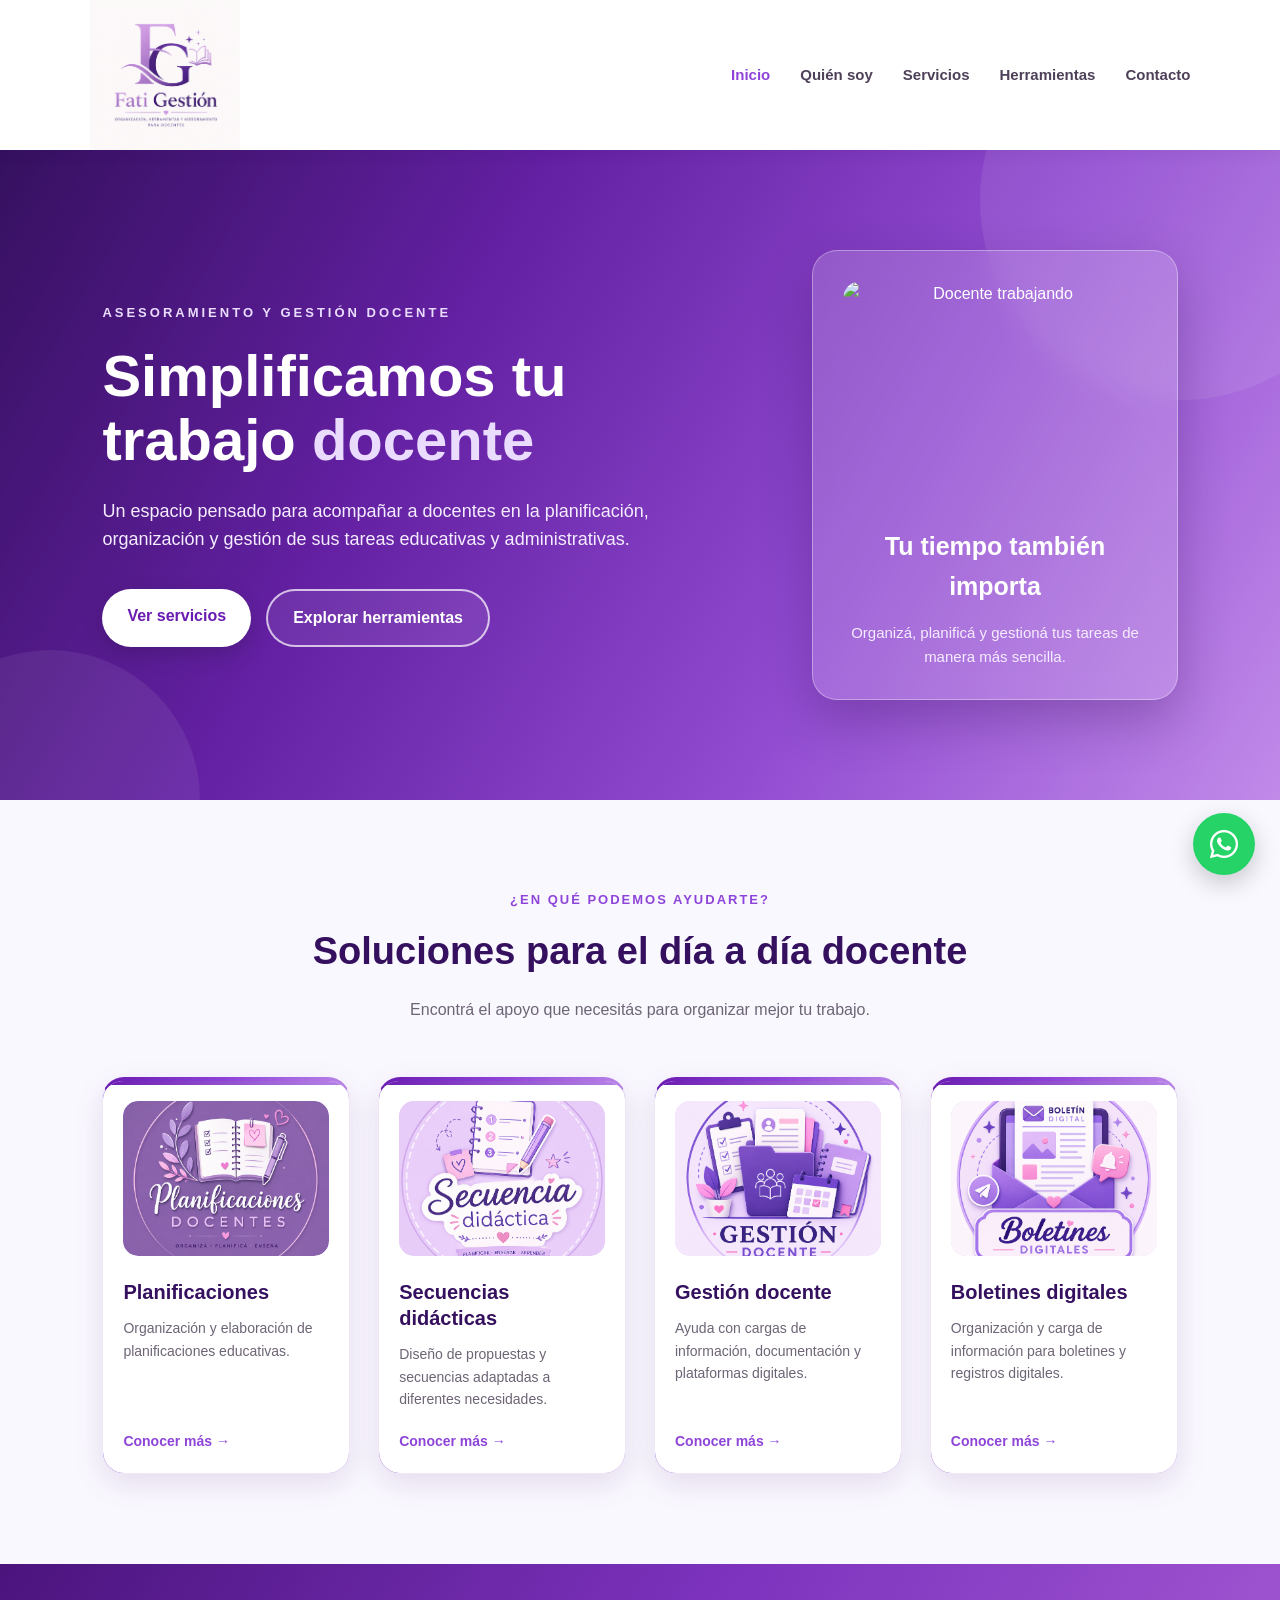
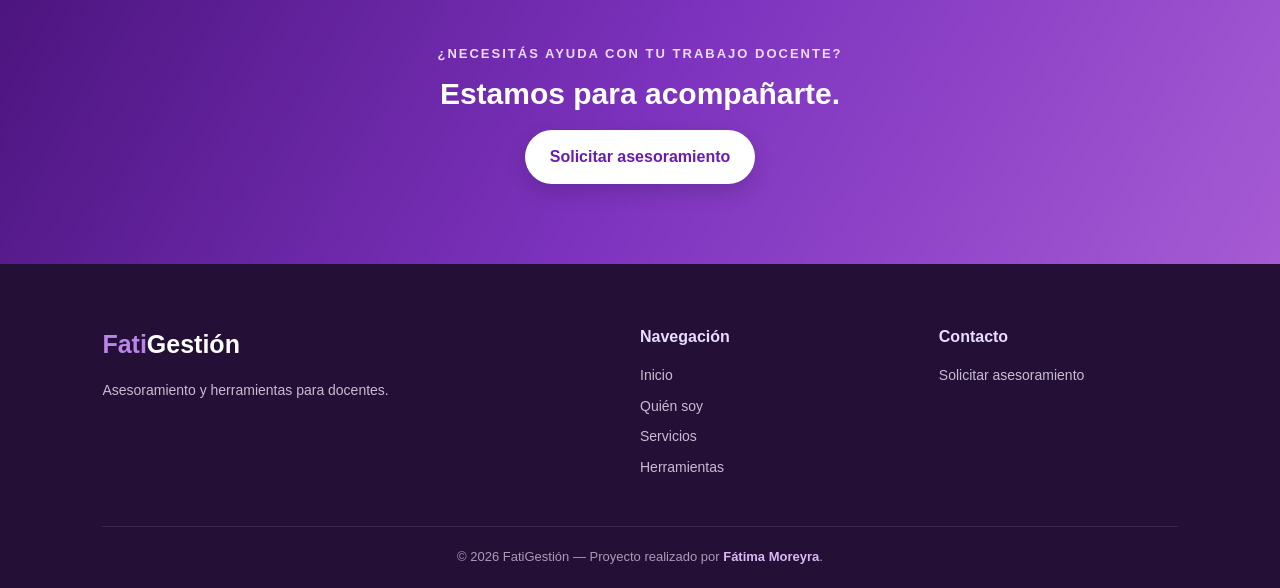
==== commit 9ac4e57d: "Add files via upload" ====
--- a/index.html
+++ b/index.html
@@ -26,7 +26,7 @@
 
 <div class="logo">
     <a href="index.html">
-        <img src="VISTA/MULTIMEDIAL/logo.png" alt="FatiGestión">
+        <img src="vista/multimedial/logo.png" alt="FatiGestión">
     </a>
 </div>
 
@@ -34,19 +34,19 @@
 
             <a href="index.html" class="activo">Inicio</a>
 
-            <a href="VISTA/quien-soy.html">
+            <a href="vista/quien-soy.html">
                 Quién soy
             </a>
 
-            <a href="VISTA/servicios.html">
+            <a href="vista/servicios.html">
                 Servicios
             </a>
 
-            <a href="VISTA/herramientas.html">
+            <a href="vista/herramientas.html">
                 Herramientas
             </a>
 
-            <a href="VISTA/contacto.html">
+            <a href="vista/contacto.html">
                 Contacto
             </a>
 
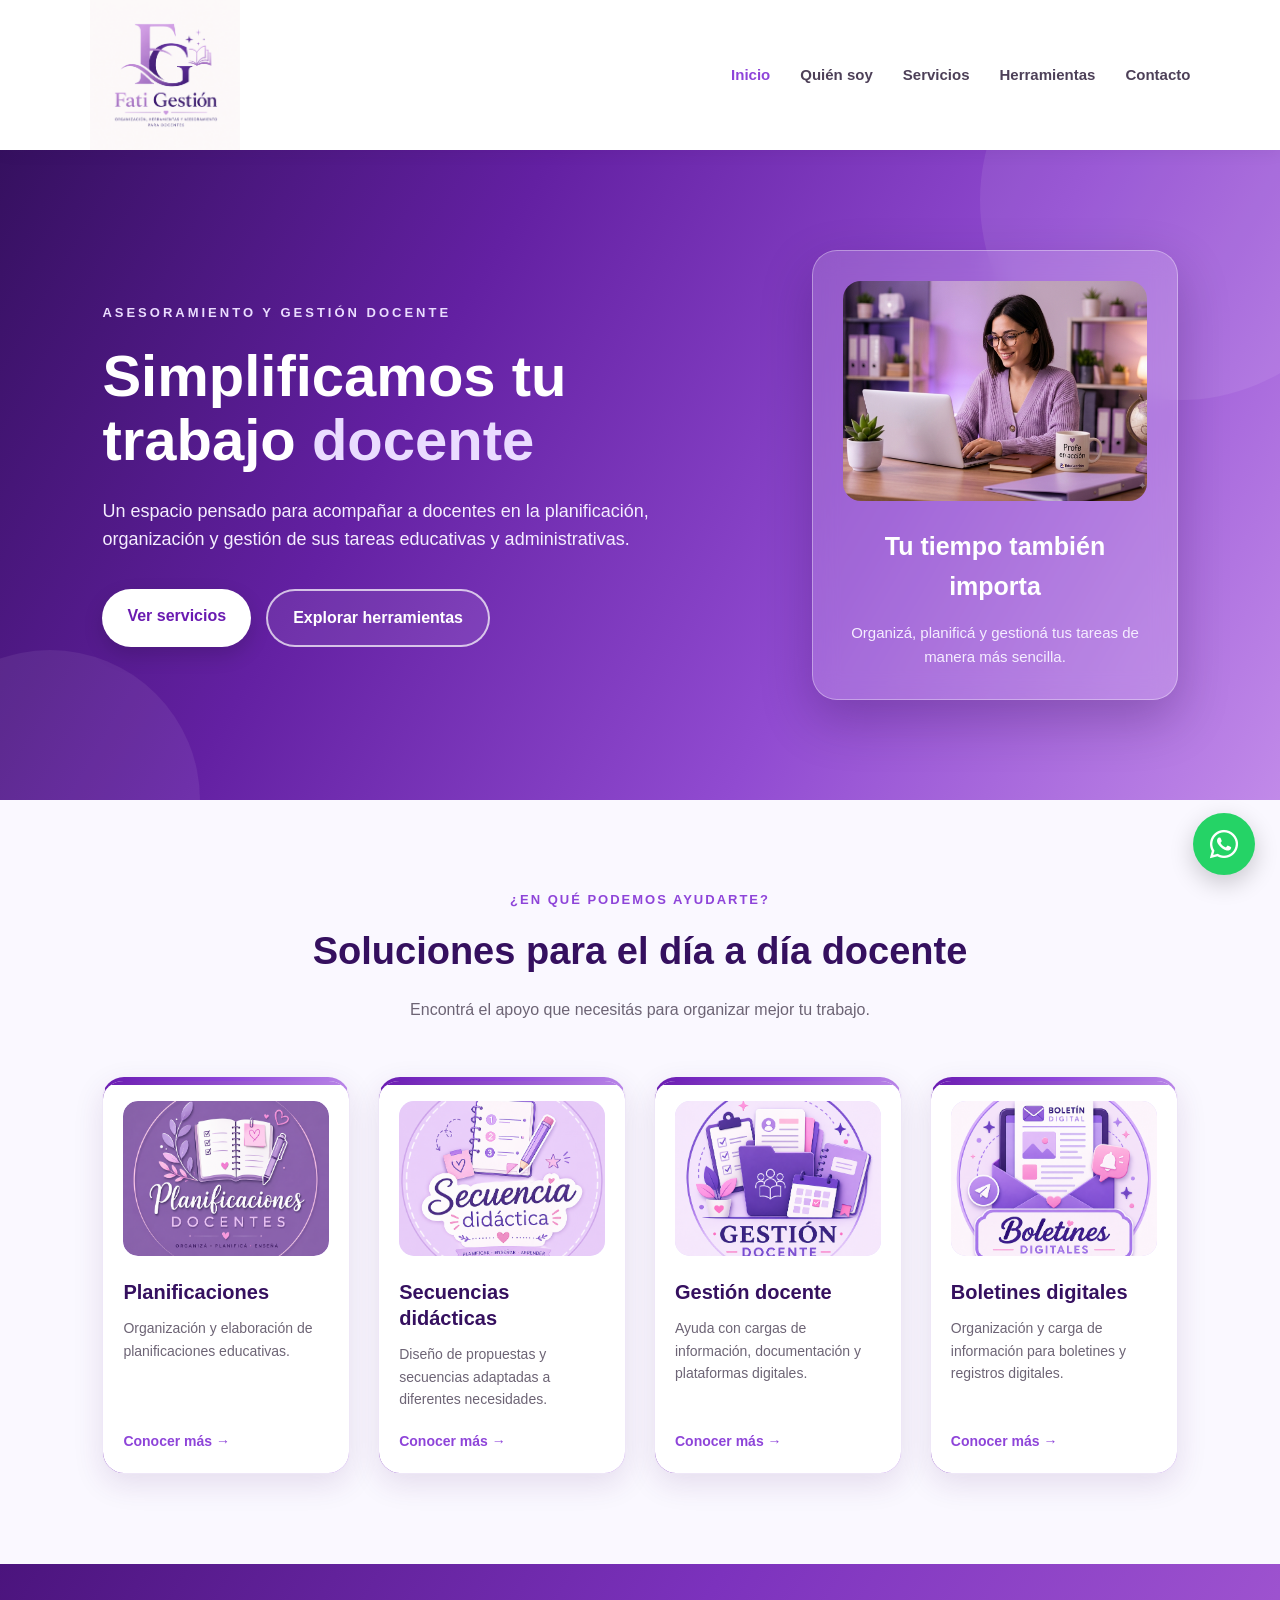
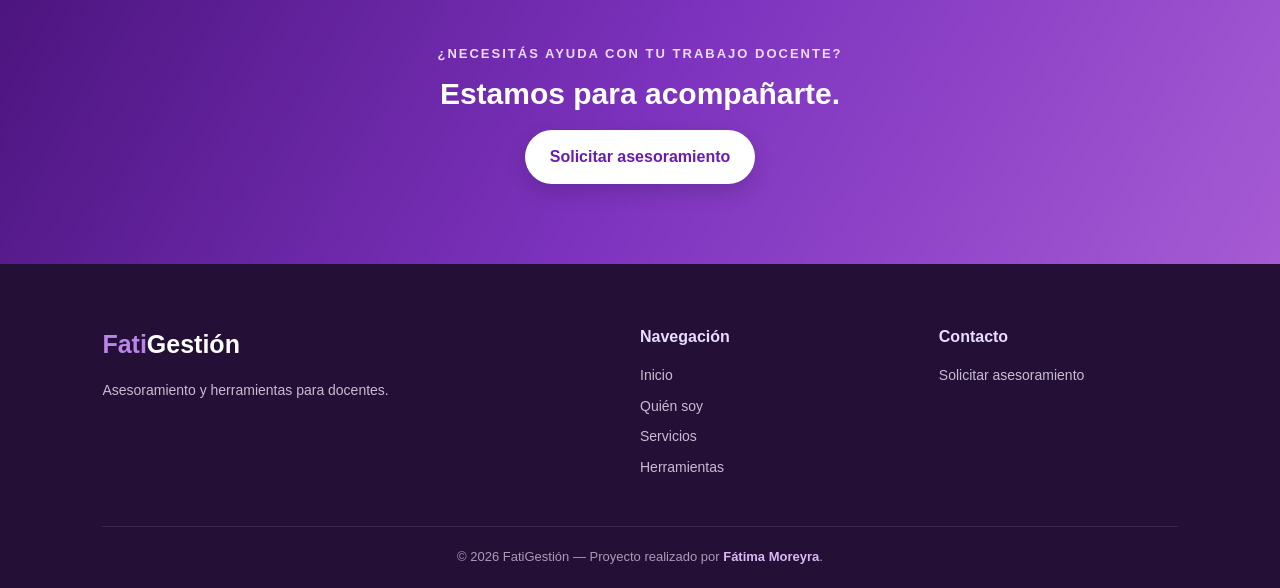
==== commit 50061dc2: "Add files via upload" ====
--- a/index.html
+++ b/index.html
@@ -82,11 +82,11 @@
 
                 <div class="hero-botones">
 
-                    <a href="VISTA/servicios.html" class="boton principal">
+                    <a href="vista/servicios.html" class="boton principal">
                         Ver servicios
                     </a>
 
-                    <a href="VISTA/herramientas.html" class="boton secundario">
+                    <a href="vista/herramientas.html" class="boton secundario">
                         Explorar herramientas
                     </a>
 
@@ -100,7 +100,7 @@
     <div class="tarjeta-presentacion">
 
         <div class="imagen-presentacion">
-            <img src="VISTA/MULTIMEDIAL/presentacion.png" alt="Docente trabajando">
+            <img src="vista/multimedial/presentacion.png" alt="Docente trabajando">
         </div>
 
         <h2>
@@ -263,7 +263,7 @@
                     Estamos para acompañarte.
                 </h2>
 
-                <a href="VISTA/contacto.html" class="boton blanco">
+                <a href="vista/contacto.html" class="boton blanco">
                     Solicitar asesoramiento
                 </a>
 
@@ -304,15 +304,15 @@
                     Inicio
                 </a>
 
-                <a href="VISTA/quien-soy.html">
+                <a href="vista/quien-soy.html">
                     Quién soy
                 </a>
 
-                <a href="VISTA/servicios.html">
+                <a href="vista/servicios.html">
                     Servicios
                 </a>
 
-                <a href="VISTA/herramientas.html">
+                <a href="vista/herramientas.html">
                     Herramientas
                 </a>
 
@@ -325,7 +325,7 @@
                     Contacto
                 </h4>
 
-                <a href="VISTA/contacto.html">
+                <a href="vista/contacto.html">
                     Solicitar asesoramiento
                 </a>
 
